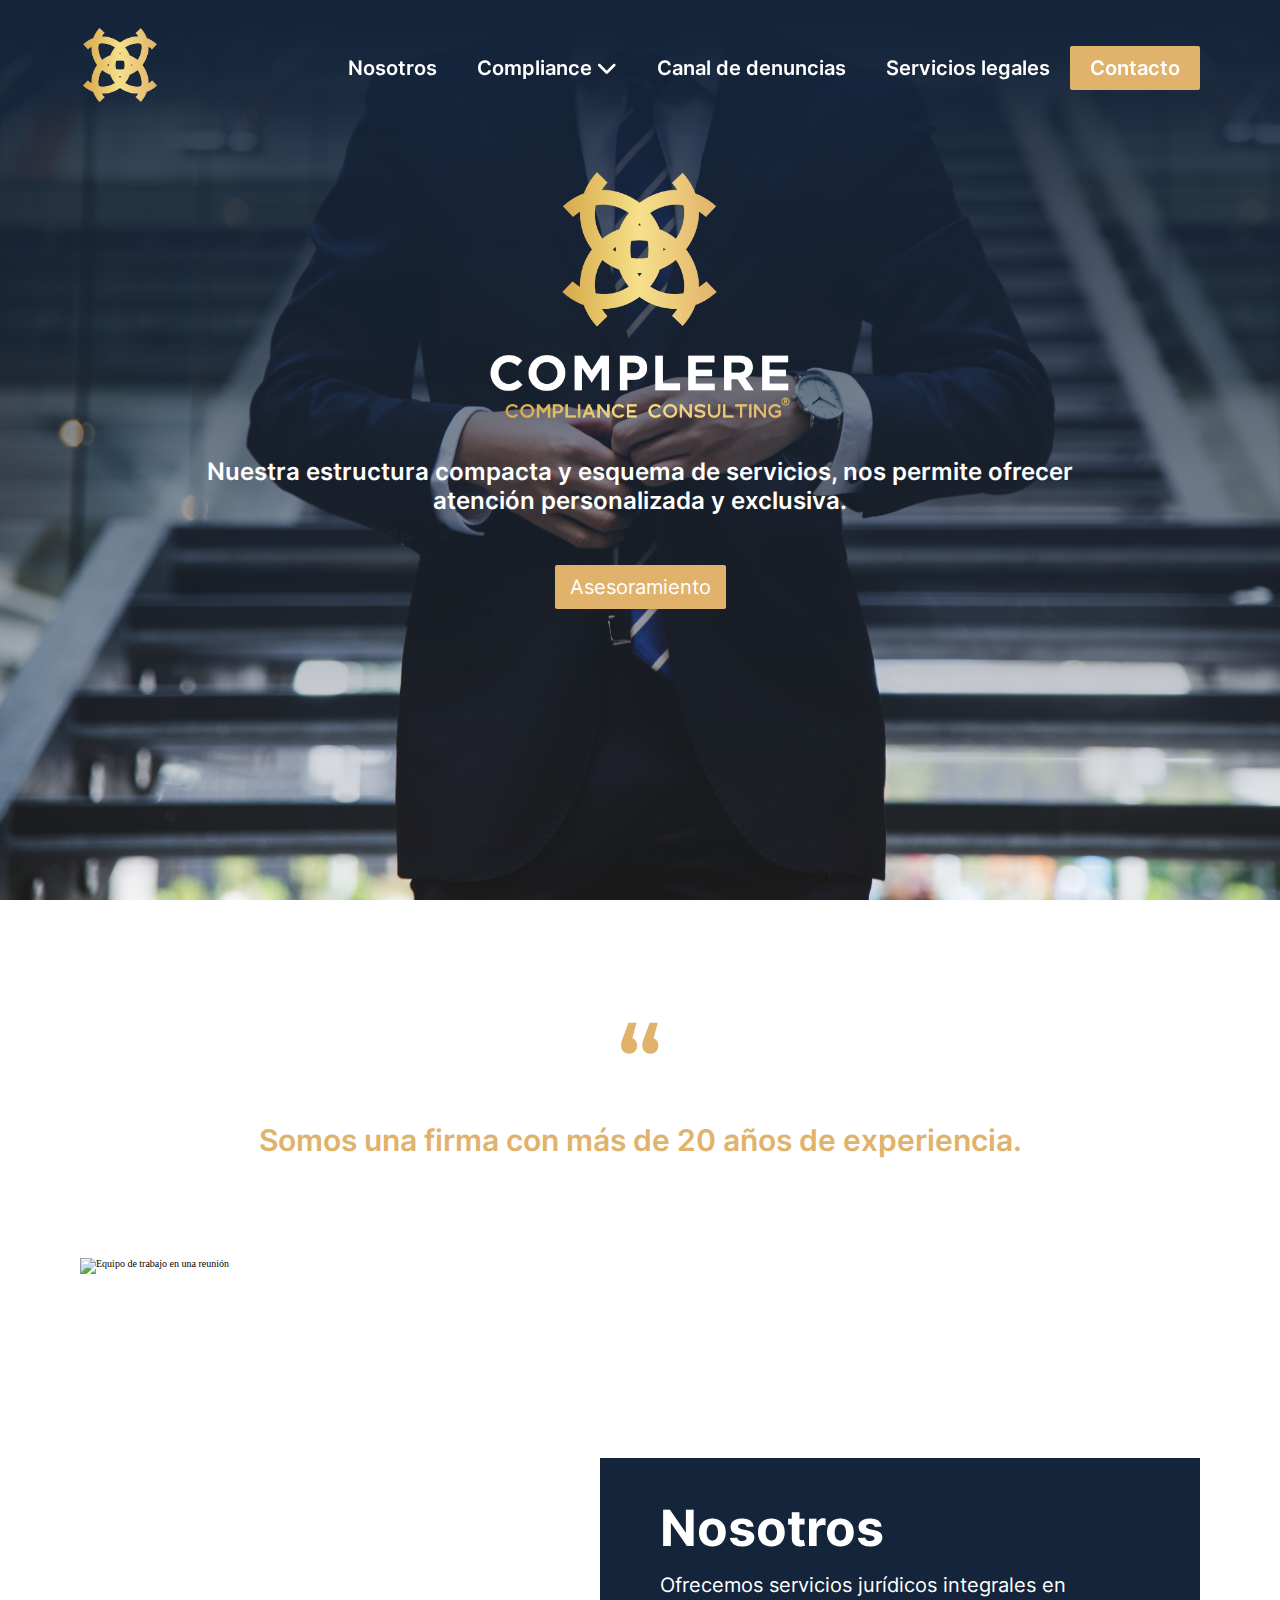
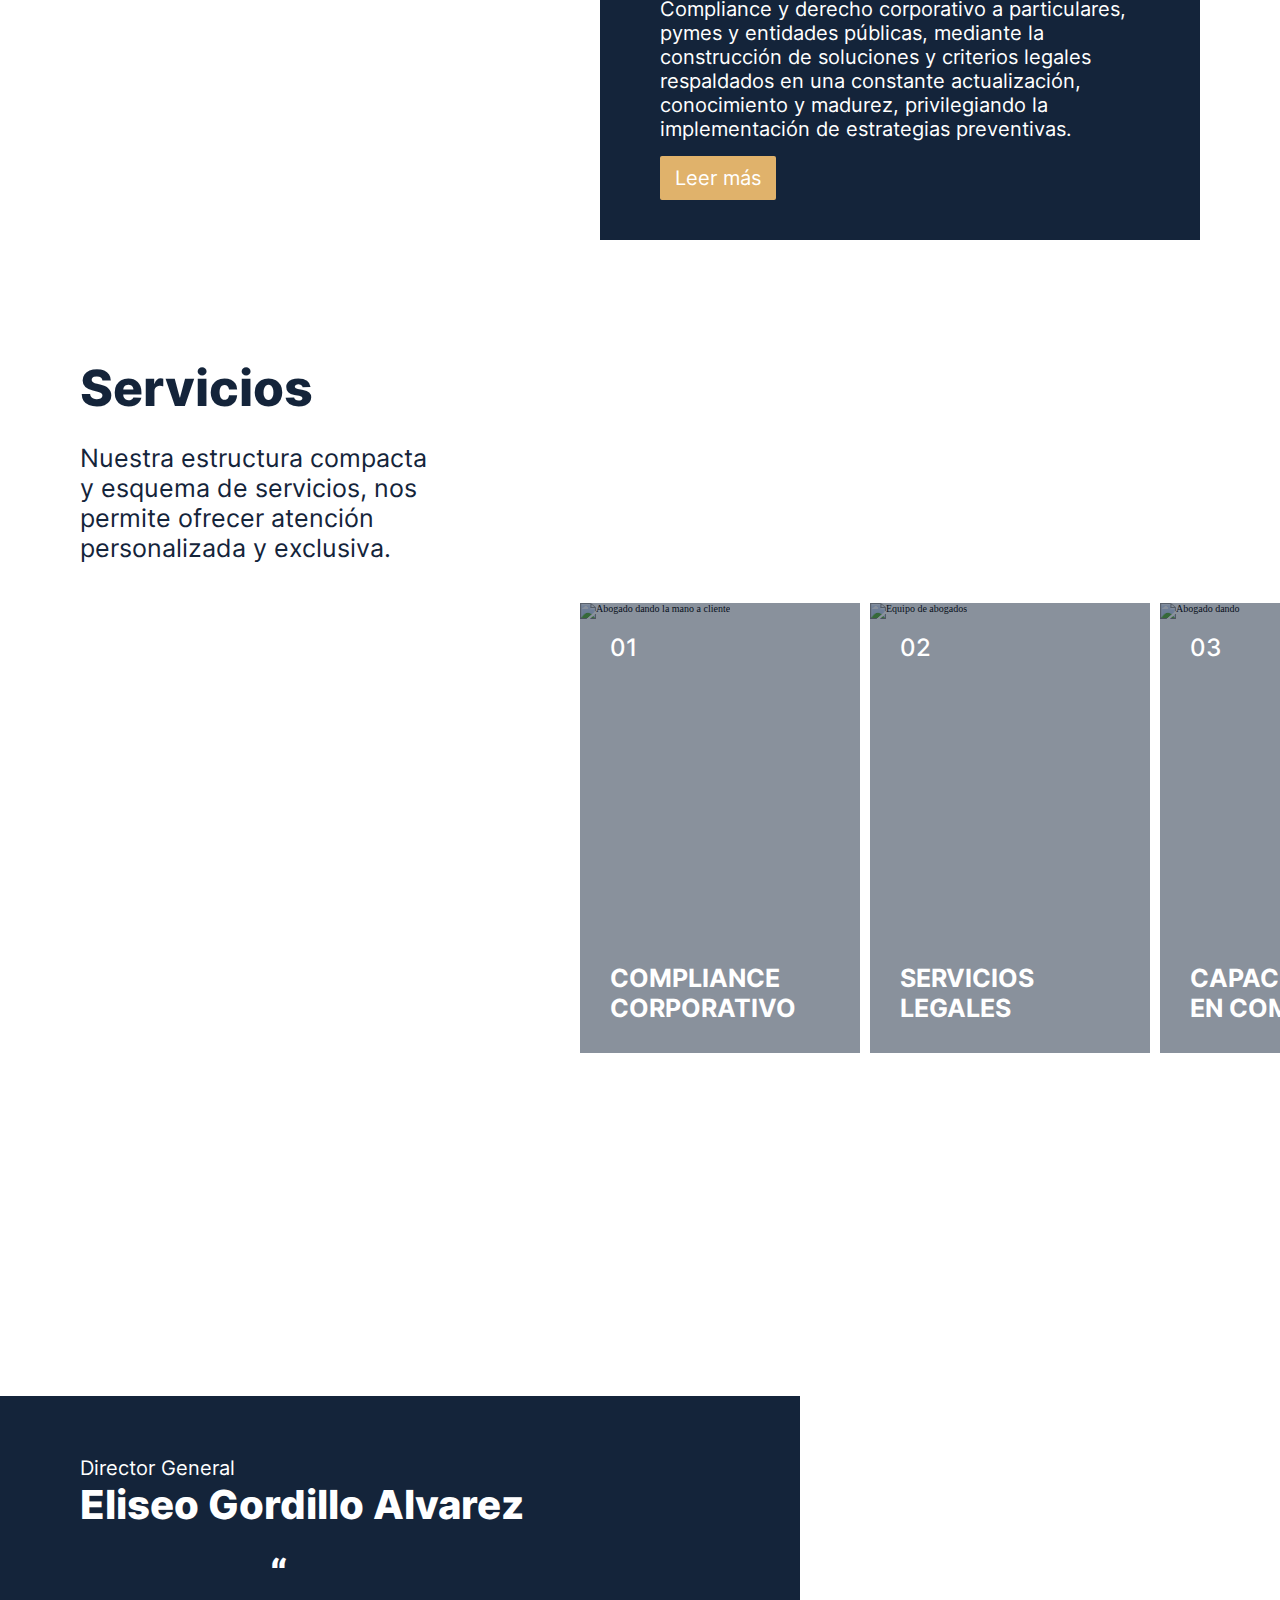
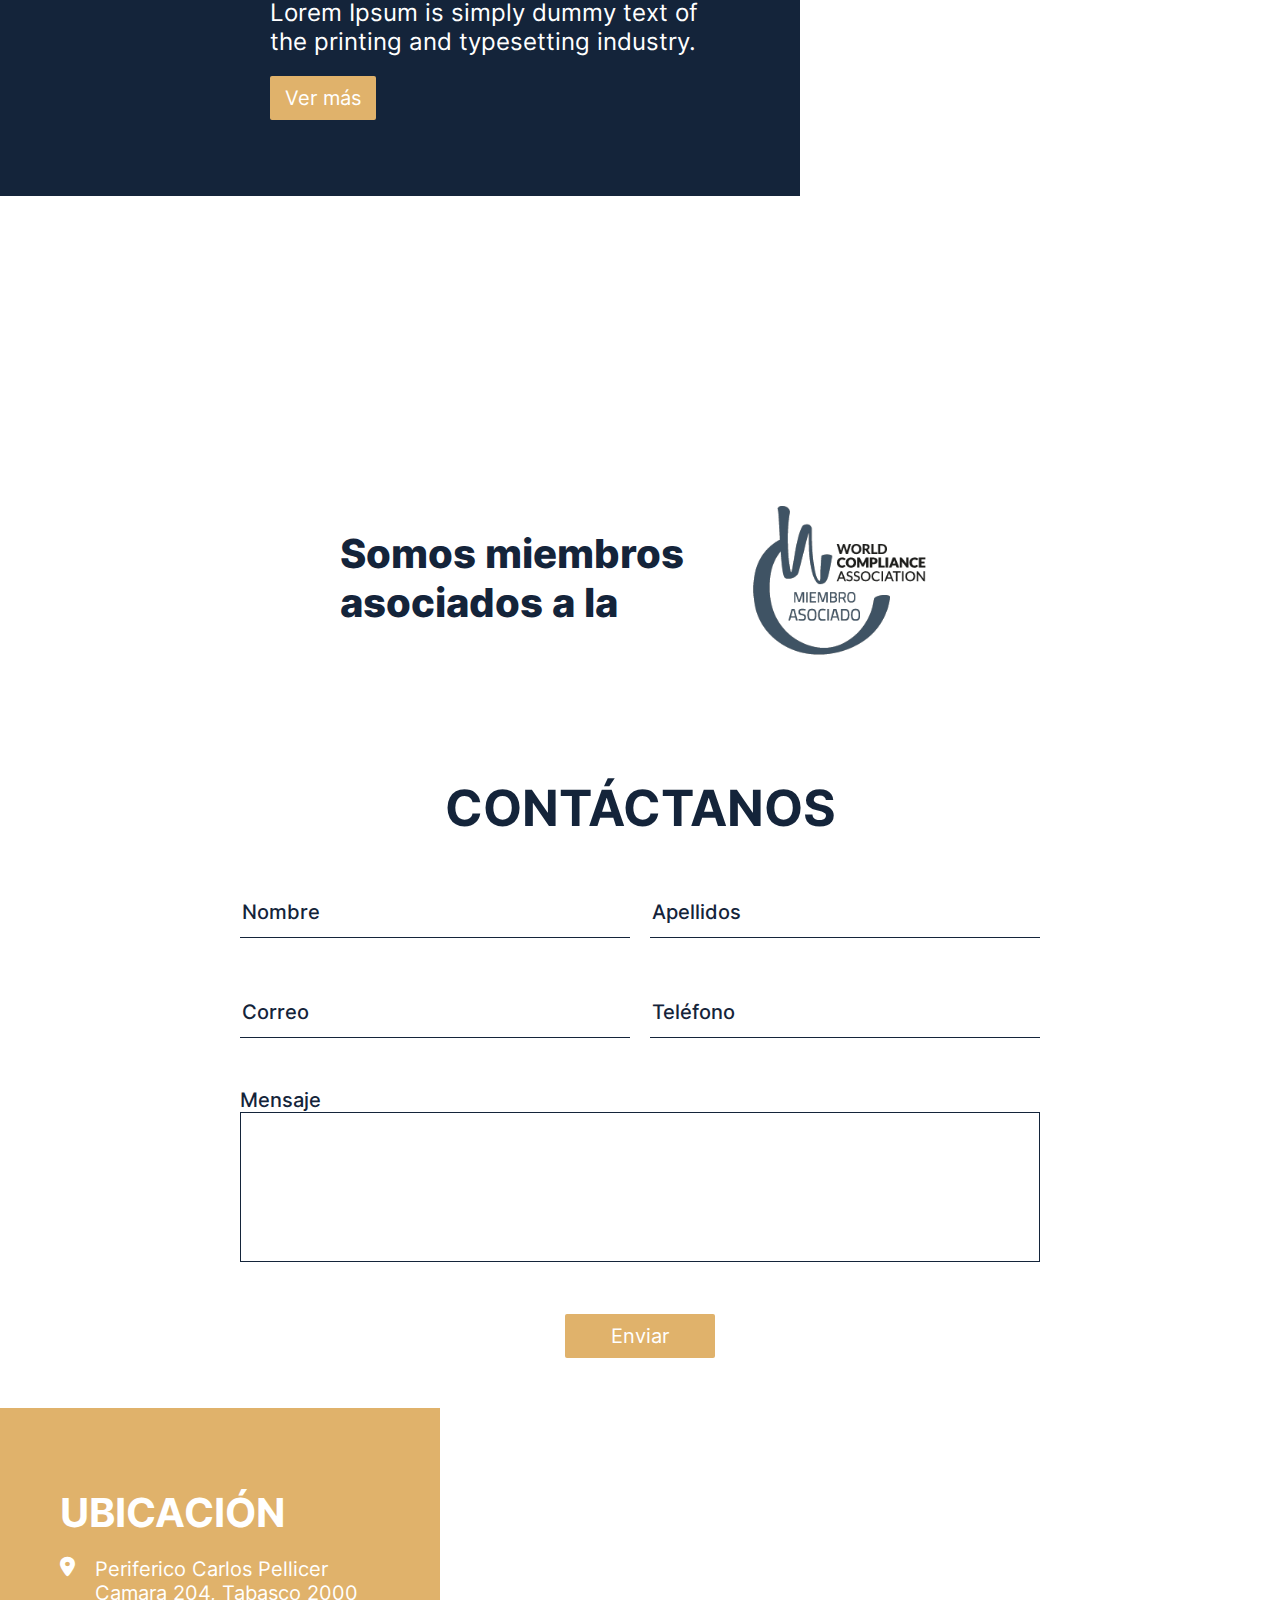
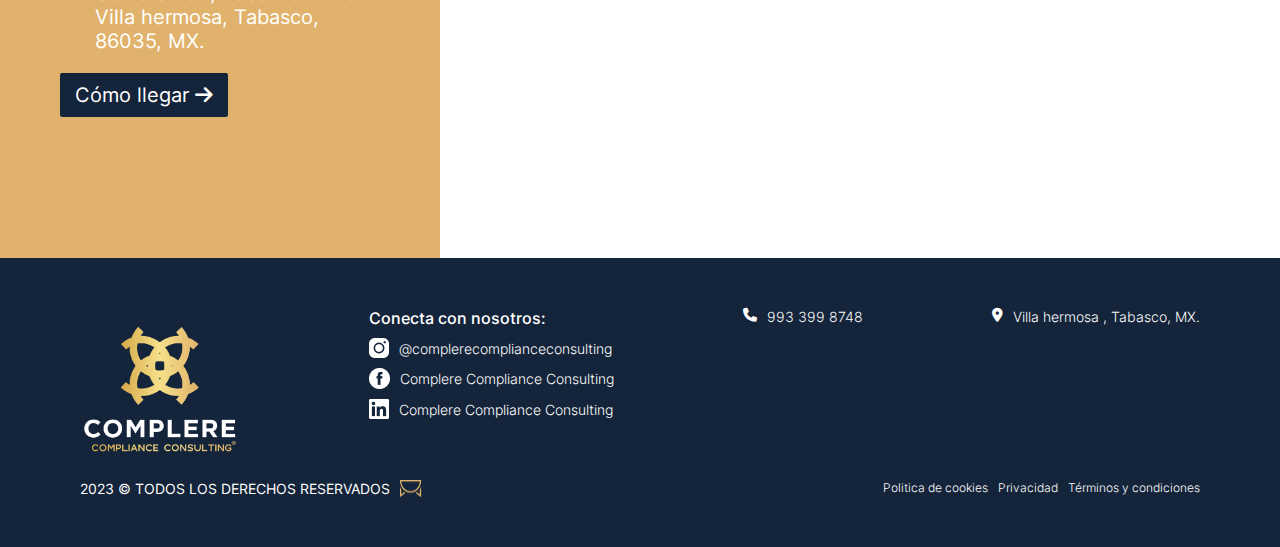
==== index.html @ 803e81cc "Pagina inicial/index terminada" ====
<!DOCTYPE html>
<html lang="en">

<head>
    <meta charset="UTF-8">
    <meta name="viewport" content="width=device-width, initial-scale=1.0">
    <link rel="shortcut icon" href="img/logo_mini.png" type="image/x-icon">
    <link rel="stylesheet" href="https://cdnjs.cloudflare.com/ajax/libs/font-awesome/6.4.2/css/all.min.css">
    <link rel="stylesheet" href="css/style.css">
    <link rel="stylesheet" href="css/animate.css">
    <script src="js/wow.min.js"></script>
    <script>
        new WOW().init();
    </script>

    <title>Complere</title>
</head>

<body onload=menuDisplay()>
    <header id="header">
        <nav>
            <a href="index.html">
                <figure>
                    <img src="img/logo_mini.png" alt="Complere Logo">
                </figure>
            </a>
            <ul class="menu">
                <li><a href="">Nosotros</a></li>
                <li class="dropdown">
                    <a href="" class="dropbtn">Compliance <i class="fa-solid fa-chevron-down"></i></a>
                    <div class="dropdown-content">
                        <a href="">Compliance Corporativo</a>
                        <a href="">Capacitación en Compliance</a>
                    </div>
                </li>
                <li><a href="">Canal de denuncias</a></li>
                <li><a href="">Servicios legales</a></li>
                <li><a href="">Contacto</a></li>
            </ul>
            <i class="fa-solid fa-bars menu__button"></i>
        </nav>
    </header>
    <main>
        <section id="hero">
            <img src="img/hero.jpg" alt="Abogado en traje">
            <div class="container">
                <figure>
                    <img loading="lazy" src="img/Logotipo Principal-02.png" alt="Logotipo">
                </figure>
                <h2>Nuestra estructura compacta y esquema de servicios, nos permite ofrecer atención personalizada y
                    exclusiva.</h2>
                <a href="" class="button button_gold">Asesoramiento</a>
            </div>
        </section>
        <section id="us">
            <p class="quotes">“</p>
            <h3>Somos una firma con más de 20 años de experiencia.</h3>
            <div class="container">
                <figure>
                    <img loading="lazy" src="img/us.jpg" alt="Equipo de trabajo en una reunión">
                </figure>
                <div class="description">
                    <h2>Nosotros</h2>
                    <p>Ofrecemos servicios jurídicos integrales en Compliance y derecho corporativo a particulares,
                        pymes y entidades públicas, mediante la construcción de soluciones y criterios legales
                        respaldados en una constante actualización, conocimiento y madurez, privilegiando la
                        implementación de estrategias preventivas.</p>
                    <a href="" class="button button_gold">Leer más</a>
                </div>
            </div>
        </section>
        <section id="services">
            <div class="container">
                <h2>Servicios</h2>
                <p>Nuestra estructura compacta y esquema de servicios, nos permite ofrecer atención personalizada y
                    exclusiva.</p>
            </div>
            <div class="services">
                <div class="service">
                    <img loading="lazy" src="img/corporativo.jpg" alt="Abogado dando la mano a cliente">
                    <div class="fg"></div>
                    <p>01</p>
                    <h4>Compliance corporativo</h4>
                </div>
                <div class="service">
                    <img loading="lazy" src="img/legals.jpg" alt="Equipo de abogados">
                    <div class="fg"></div>
                    <p>02</p>
                    <h4>Servicios legales</h4>
                </div>
                <div class="service">
                    <img loading="lazy" src="img/compliance.jpg" alt="Abogado dando">
                    <div class="fg"></div>
                    <p>03</p>
                    <h4>capacitaciones en compliance</h4>
                </div>
                <div class="service">
                    <img loading="lazy" src="img/corporativo.jpg" alt="">
                    <div class="fg"></div>
                    <p>04</p>
                    <h4>Compliance corporativo</h4>
                </div>
            </div>
        </section>
        <section id="ceo">
            <div class="container">
                <h3>Director General</h3>
                <h2>Eliseo Gordillo Alvarez</h2>
                <p class="quotes mini">“</p>
                <p>Lorem Ipsum is simply dummy text of the printing and typesetting industry.</p>
                <div><a href="" class="button button_gold">Ver más</a></div>
            </div>
        </section>
        <section id="contact">
            <div class="wca">
                <h3>Somos miembros asociados a la</h3>
                <figure>
                    <img src="img/wca_logo_asociado.png" alt="Logo World Compliance Association">
                </figure>
            </div>

            <h2>Contáctanos</h2>
            <form action="">
                <input id="name" name="name" type="text" placeholder="Nombre">
                <input id="lastname" name="lastname" type="text" placeholder="Apellidos">
                <input id="email" name="email" type="email" placeholder="Correo">
                <input id="phone" name="phone" type="tel" placeholder="Teléfono">
                <div class="message">
                    <label for="message">Mensaje</label>
                    <textarea name="message" id="message"></textarea>
                </div>
                <a href="" class="button button_gold">Enviar</a>
            </form>
        </section>
        <section id="location">
            <div class="container">
                <h2>Ubicación</h2>
                <div class="address">
                    <i class="fa-solid fa-location-dot"></i>
                    <p>Periferico Carlos Pellicer Camara 204, Tabasco 2000 Villa hermosa, Tabasco, 86035, MX.</p>
                </div>
                <a href="" class="button button_blue">
                    Cómo llegar <i class="fa-solid fa-arrow-right"></i>
                </a>
            </div>
            <iframe
                src="https://maps.google.com/maps?width=100%25&amp;height=600&amp;hl=en&amp;q=Periferico%20Carlos%20Pellicer%20Camara%20204,%20Tabasco%202000%20Villa%20hermosa,%20Tabasco,%2086035,%20MX.+(My%20Business%20Name)&amp;t=&amp;z=14&amp;ie=UTF8&amp;iwloc=B&amp;output=embed"></iframe>
        </section>
    </main>

    <footer>
        <div>
            <figure>
                <img src="img/Logotipo Principal-02.png" alt="Logo de Complere">
            </figure>
            <div class="socials">
                <p>Conecta con nosotros:</p>
                <div class="ig">
                    <img src="icons/ig.png" alt="icono de instagram">
                    <p>@complerecomplianceconsulting</p>
                </div>
                <div class="fb">
                    <img src="icons/fb.png" alt="icono de facebook">
                    <p>Complere Compliance Consulting</p>
                </div>
                <div class="ln">
                    <img src="icons/ln.png" alt="icono de linkedin">
                    <p>Complere Compliance Consulting</p>
                </div>
            </div>
            <div class="phone_number">
                <i class="fa-solid fa-phone"></i>
                    <p>993 399 8748</p>
            </div>
            <div class="footer_address">
                <i class="fa-solid fa-location-dot"></i>
                    <p>Villa hermosa , Tabasco, MX.</p>
            </div>
        </div>
        <div>
            <div class="rights">
                <p>2023 © todos los derechos reservados</p>
                <img src="icons/Icono_molcajete.png" alt="icono molcajete diseño">
            </div>
            <div class="policies">
                <a href="#">Politica de cookies</a>
                <a href="#">Privacidad</a>
                <a href="#">Términos y condiciones</a>
            </div>
        </div>
    </footer>
    <script src="js/index.js"></script>
</body>

</html>
---- css/style.css ----
* {
    border: 0;
    margin: 0;
    box-sizing: border-box;
}

@font-face {
    font-family: Inter;
    src: url('../fonts/inter/Inter-Thin.ttf') format('truetype');
    font-weight: 200;
}

@font-face {
    font-family: Inter;
    src: url('../fonts/inter/Inter-Light.ttf') format('truetype');
    font-weight: 300;
}

@font-face {
    font-family: Inter;
    src: url('../fonts/inter/Inter-Regular.ttf') format('truetype');
    font-weight: 400;
}

@font-face {
    font-family: Inter;
    src: url('../fonts/inter/Inter-Medium.ttf') format('truetype');
    font-weight: 500;
}

@font-face {
    font-family: Inter;
    src: url('../fonts/inter/Inter-SemiBold.ttf') format('truetype');
    font-weight: 600;
}

@font-face {
    font-family: Inter;
    src: url('../fonts/inter/Inter-Bold.ttf') format('truetype');
    font-weight: 700;
}

@font-face {
    font-family: Inter;
    src: url('../fonts/inter/Inter-ExtraBold.ttf') format('truetype');
    font-weight: 800;
}

@font-face {
    font-family: Inter;
    src: url('../fonts/inter/Inter-Black.ttf') format('truetype');
    font-weight: 900;
}

@font-face {
    font-family: Montserrat;
    src: url('../fonts/montserrat/Montserrat-SemiBold.ttf') format('truetype');
    font-weight: 600;
}

html {
    font-size: 62.5%;
}

:root {
    --gold: #E0B26B;
    --white: #FFFFFF;
    --dark-blue: #14243A;
    --blue-gradient: linear-gradient(180deg, #14243A 0%, rgba(20, 36, 58, 0) 100%);
}

ul, ol {
    list-style: none;
}

a {
    text-decoration: none;
}

.button_gold {
    background-color: var(--gold);
    color: var(--white);
}

.button_gold:hover {
    background-color: var(--white);
    color: var(--gold);
}

.button_white {
    background-color: var(--white);
    color: var(--gold);
}

.button_white:hover {
    background-color: var(--gold);
    color: var(--white);
}

.button_blue {
    background-color: var(--dark-blue);
    color: var(--white);
}

.button_blue:hover {
    background-color: var(--white);
    color: var(--dark-blue);
}

.button {
    text-align: center;
    font-size: 2rem;
    font-family: Inter;
    border-radius: 0.2rem;
    padding: 1rem 1.5rem;
    transition: all 0.3s ease-in-out;
    width: fit-content;
}

header {
    height: 15vh;
    width: 100%;
    max-width: 100vw;
    padding: 0 1.5rem;
    background-color: #14243A;
    display: flex;
    justify-content: center;
    align-items: center;
    position: fixed;
    transition: all 0.3s ease-in-out;
    z-index: 999;
}

header nav {
    height: 100%;
    width: 100%;
    display: flex;
    align-items: center;
    justify-content: space-between;
    flex-wrap: nowrap;
    position: relative;
}

header figure {
    height: 100%;
}

header figure img {
    height: 100%;
    max-height: 8rem;
    width: 8rem;
}

.menu {
    background: #14243A;
    display: flex;
    display: none;
    flex-direction: column;
    position: absolute;
    top: 100%;
    left: -1.5rem;
    width: 100vw;
    padding: 0;
    row-gap: 2rem;
    transition: all 0.3s ease-in-out;
}

header nav a {
    color: var(--white);
    text-align: center;
    font-family: Inter;
    font-size: 2rem;
    font-weight: 600;
}

.dropdown-content {
    padding-left: 3rem;
    margin-top: 1rem;
    display: flex;
    flex-direction: column;
    row-gap: 1rem;
}

.menu .dropdown-content a {
    text-align: left;
}

.menu li {
    padding: 0 2rem;
}

.menu li:last-child {
    background-color: #E0B26B;
    padding: 2rem;
}

.menu__button {
    font-size: 3rem;
    color: white;
}

.menu a:hover {
    color: var(--gold);
}

.menu li:last-child:hover a {
    color: var(--gold);
}

.menu li:last-child:hover {
    background-color: var(--white);
    cursor: pointer;
}

#hero {
    padding-top: 15vh;
    position: relative;
    min-height: 100vh;
    height: fit-content;
    display: flex;
}

#hero::after {
    position: absolute;
    content: '';
    display: block;
    background: var(--blue-gradient);
    width: 100%;
    max-width: 100vw;
    height: 100%;
    top: 0;
    z-index: -1;
}

#hero>img {
    width: 100%;
    height: 80%;
    max-width: 100vw;
    max-height: 100vh;
    object-fit: cover;
    top: 15vh;
    position: absolute;
    z-index: -2;
}

#hero .container {
    width: 100%;
    position: relative;
    z-index: 10;
    display: flex;
    flex-direction: column;
    align-items: center;
}

#hero .container figure {
    width: 32rem;
}

#hero .container img {
    width: 100%;
}

#hero .container h2 {
    color: var(--white);
    text-align: center;
    font-family: Inter;
    font-size: 2.4rem;
    font-weight: 600;
    max-width: 90rem;
    margin-bottom: 5rem;
}

#us {
    margin-top: 2.5rem;
}

.quotes {
    color: var(--gold);
    text-align: center;
    font-family: Montserrat;
    font-size: 10rem;
    font-weight: 600;
}

#us h3 {
    color: var(--gold);
    text-align: center;
    font-family: Inter;
    font-size: 3rem;
    font-weight: 600;
    width: 90%;
    margin: 0 auto;
}

#us .container {
    position: relative;
}

#us .container figure {
    width: 75rem;
    max-width: 100vw;
    height: 45rem;
    margin-top: 10rem;
}

#us .container figure img {
    width: 100%;
    height: 100%;
    object-fit: cover;
}

#us .container .description {
    background-color: var(--dark-blue);
    padding: 2rem;
    display: flex;
    row-gap: 3rem;
    flex-direction: column;
    justify-content: space-between;
    width: 60rem;
    height: fit-content;
    max-width: 100vw;
    position: absolute;
}

#us h2 {
    color: var(--white);
    font-family: Inter;
    font-size: 5rem;
    font-weight: 700;
}

#us .container .description p {
    color: var(--white);
    font-family: Inter;
    font-size: 2rem;
    font-weight: 400;
}

#us .container .button {
    max-width: 15rem;
}

#services {
    margin-top: 50rem;
}

#services .container {
    padding-left: 2rem;
    margin-bottom: 4rem;
}

#services h2 {
    color: var(--dark-blue);
    font-family: Inter;
    font-size: 5rem;
    font-weight: 800;
    margin-bottom: 2.5rem;
}

#services .container p {
    color: var(--dark-blue);
    font-family: Inter;
    font-size: 2.5rem;
    font-weight: 400;
    width: 35rem;
}

#services .services {
    display: flex;
    overflow-x: auto;
    overflow-y: hidden;
    scroll-behavior: smooth;
    white-space: wrap;
    width: 70rem;
    max-width: 100vw;
    margin-left: auto;
    padding-bottom: 1rem;
}

#services .service {
    flex: 0 0 auto;
    width: 28rem;
    height: 45rem;
    margin-right: 1rem;
    position: relative;
}

#services .service img {
    width: 100%;
    height: 100%;
    object-fit: cover;
    max-width: 100vw;
}

#services .service .fg {
    width: 100%;
    height: 100%;
    position: absolute;
    top: 0;
    background-color: rgba(20, 36, 58, 0.5);
}

#services .service p {
    position: absolute;
    top: 3rem;
    left: 3rem;
    color: var(--white);
    font-family: Inter;
    font-size: 2.4rem;
    font-weight: 500;
}

#services .service h4 {
    position: absolute;
    width: 24rem;
    bottom: 3rem;
    left: 3rem;
    color: var(--white);
    font-family: Inter;
    font-size: 2.5rem;
    font-weight: 700;
    text-transform: uppercase;
}

#services .services::-webkit-scrollbar {
    width: 0.5rem;
    height: 0.8rem;
}

#services .services::-webkit-scrollbar-thumb {
    background-color: var(--dark-blue);
}

#services .services::-webkit-scrollbar-track {
    background-color: #f6f6f6;
}

#ceo {
    margin-top: 15rem;
    background: url('../img/ceo.jpg');
    background-repeat: no-repeat;
    background-position: center;
    background-size: cover;
    height: 85vh;
    display: flex;
    align-items: center;
    overflow-x: hidden;
}

#ceo .container {
    background-color: var(--dark-blue);
    width: 80rem;
    max-width: 100vw;
    height: 40rem;
    padding: 0 1rem;
    padding-top: 1.5rem;
}

#ceo .container p.mini {
    color: var(--white);
    font-family: Inter;
    font-size: 4rem;
    font-weight: 800;
    text-align: left;
    margin-bottom: 0;
    margin-top: 2rem;
    margin-left: auto;
}

#ceo .container h3 {
    color: var(--white);
    font-family: Inter;
    font-size: 2rem;
    font-weight: 400;
}

#ceo .container h2 {
    color: var(--white);
    font-family: Inter;
    font-size: 4rem;
    font-weight: 800;
}

#ceo .container p {
    color: var(--white);
    font-family: Inter;
    font-size: 2.4rem;
    font-weight: 400;
    margin-bottom: 3rem;
    width: 45rem;
    margin-left: auto;
    max-width: 95vw;
}

#ceo .container>div {
    width: 45rem;
    max-width: 100vw;
    margin-left: auto;
}

#contact {
    margin-top: 5rem;
    margin-bottom: 5rem;
}

#contact .wca {
    display: flex;
    align-items: center;
    justify-content: center;
    max-width: 100vw;
    padding: 0 1rem;
    margin-bottom: 5rem;
}

#contact .wca h3 {
    color: var(--dark-blue);
    font-family: Inter;
    font-size: 3rem;
    font-weight: 800;
    width: 25rem;
}

#contact .wca figure {
    width: 15rem;
    height: 10rem;
}

#contact .wca img {
    width: 100%;
    height: 100%;
}

#contact h2 {
    color: var(--dark-blue);
    text-align: center;
    font-family: Inter;
    font-size: 5rem;
    font-weight: 700;
    text-transform: uppercase;
    margin-bottom: 5rem;
}

#contact form {
    width: 80rem;
    max-width: calc(100vw - 2rem);
    display: flex;
    justify-content: center;
    flex-wrap: wrap;
    column-gap: 2rem;
    row-gap: 5rem;
    margin: 0 auto;
}

#contact form input {
    flex-basis: 30rem;
    flex-grow: 1;
    border-bottom: 1px solid var(--dark-blue);
    height: 5rem;
    transition: all 0.3s ease-in-out;
    font-size: 2rem;
}

#contact form .message {
    width: 100%;
    flex-grow: 1;
    flex-shrink: 0;
}

#contact form textarea {
    width: 100%;
    max-width: 100%;
    border: 1px solid var(--dark-blue);
    height: 15rem;
    resize: none;
    transition: all 0.3s ease-in-out;
}

#contact label,
#contact input::placeholder {
    color: var(--dark-blue);
    font-family: Inter;
    font-size: 2rem;
    font-weight: 500;
    transition: all 0.3s ease-in-out;
}

#contact input:focus {
    outline: none;
    border-bottom: 2px solid #012963;
}

#contact textarea:focus {
    outline: none;
    border: 2px solid #012963;
}

#contact input:focus::placeholder {
    font-size: 1.2rem;
}

#contact .button {
    align-self: center;
    min-width: 15rem;
}

#location {
    display: flex;
    flex-wrap: wrap;
    width: 100%;
}

#location .container {
    background-color: var(--gold);
    flex-basis: 30rem;
    flex-grow: 1;
    display: flex;
    flex-direction: column;
    min-height: 30rem;
    padding: 3rem 1rem;
    row-gap: 2rem;
}

#location .container h2 {
    color: var(--white);
    font-family: Inter;
    font-size: 4rem;
    font-weight: 700;
    text-transform: uppercase;
}

#location .container .address {
    display: flex;
    color: var(--white);
    font-family: Inter;
    font-size: 2rem;
    font-weight: 400;
    column-gap: 2rem;
}

#location iframe {
    flex-basis: 70rem;
    flex-grow: 1;
    height: 30rem;
}

footer {
    background-color: var(--dark-blue);
    padding: 2rem 1rem;
    display: flex;
    flex-direction: column;
    row-gap: 1rem;
}

footer>div {
    display: flex;
    flex-wrap: wrap;
    gap: 2rem;
    justify-content: space-between;
}

footer figure {
    width: 16rem;
}

footer figure img {
    width: 100%;
    height: 100%;
    object-fit: cover;
}

footer .socials {
    display: flex;
    flex-direction: column;
    row-gap: 1rem;
}

footer .socials>p {
    color: var(--white);
    font-family: Inter;
    font-size: 1.6rem;
    font-weight: 500;
}

footer .socials div {
    display: flex;
    align-items: center;
    column-gap: 1rem;
}

footer .socials div p {
    color: var(--white);
    font-family: Inter;
    font-size: 1.4rem;
    font-weight: 300;
}

footer .phone_number,
footer .footer_address {
    flex-basis: 20rem;
    flex-grow: 1;
    color: var(--white);
    font-family: Inter;
    font-size: 1.4rem;
    font-weight: 300;
    display: flex;
    column-gap: 1rem;
}

footer .rights {
    display: flex;
    column-gap: 1rem;
}

footer .rights p {
    color: var(--white);
    font-family: Inter;
    font-size: 1.4rem;
    font-weight: 400;
    text-transform: uppercase;
}

footer .policies {
    display: flex;
    column-gap: 1rem;
    order: -1;
}

footer .policies a {
    color: var(--white);
    font-family: Inter;
    font-size: 1.2rem;
    font-weight: 300;
}

footer .policies a:hover {
    color: var(--gold);
}

@media screen and (min-width: 769px) {
    header {
        padding: 0 8rem;
        background: var(--dark-blue);
    }

    .menu {
        display: flex;
        align-items: center;
        justify-content: space-between;
        flex-direction: row;
        position: static;
        width: fit-content;
    }

    .menu__button {
        display: none;
    }


    .menu li:last-child {
        background-color: #E0B26B;
        padding: 1rem 2rem;
        border-radius: 0.2rem;
    }

    .menu .dropdown {
        position: relative;
    }

    .dropdown-content {
        justify-content: space-evenly;
        position: absolute;
        top: 50%;
        margin-left: -1rem;
        background-color: var(--dark-blue);
        height: 0%;
        overflow-y: hidden;
    }

    .menu .dropdown:hover .dropdown-content {
        animation: dropdown 0.3s linear;
        padding: 5rem 1rem;
        height: calc(500% + 5rem);
    }

    .menu .dropdown-content:hover {
        height: calc(500% + 5rem);
    }

    #hero {
        margin-top: 0;
        padding-top: 0;
    }

    #hero>img {
        top: 0;
        height: 100%;
    }

    #hero .container {
        margin-top: 15vh;
    }

    #us {
        margin-top: 10rem;
        padding: 0 8rem;
    }

    #us .container .description {
        padding: 4rem 6rem;
        row-gap: 1.5rem;
        right: 0;
        top: 20rem;
    }

    #services {
        margin-top: 25rem;
    }

    #services .container {
        padding-left: 8rem;
    }

    #ceo .container {
        padding: 0 8rem;
        padding-top: 6rem;
    }

    #contact {
        margin-top: 10rem;
    }

    #contact .wca {
        padding: 0;
        margin-bottom: 10rem;
    }

    #contact .wca h3 {
        font-size: 4rem;
        width: 40rem;
    }

    #contact .wca figure {
        width: 20rem;
        height: 20rem;
    }

    #location iframe {
        height: 45rem;
    }

    #location .container {
        padding: 8rem 6rem;
    }

    footer {
        padding: 5rem 8rem;
    }

    footer .phone_number,
    footer .footer_address {
        max-width: fit-content;
    }

    footer .policies {
        order: 2;
    }

}

@keyframes dropdown {
    0% {
        height: 0%;
    }

    100% {
        height: calc(500% + 5rem);
    }

}

@keyframes spinIn {
    from {
        transform: rotate(0deg);
    }

    to {
        transform: rotate(225deg);
    }
}

@keyframes spinOut {
    from {
        transform: rotate(0deg);
    }

    to {
        transform: rotate(-225deg);
    }
}

@keyframes menuAppear {
    from {
        transform: translateX(-100%);
    }

    to {
        transform: translate(0);
    }
}

@keyframes menuHide {
    from {
        transform: translateX(0);
    }

    to {
        transform: translateX(100%);
    }
}
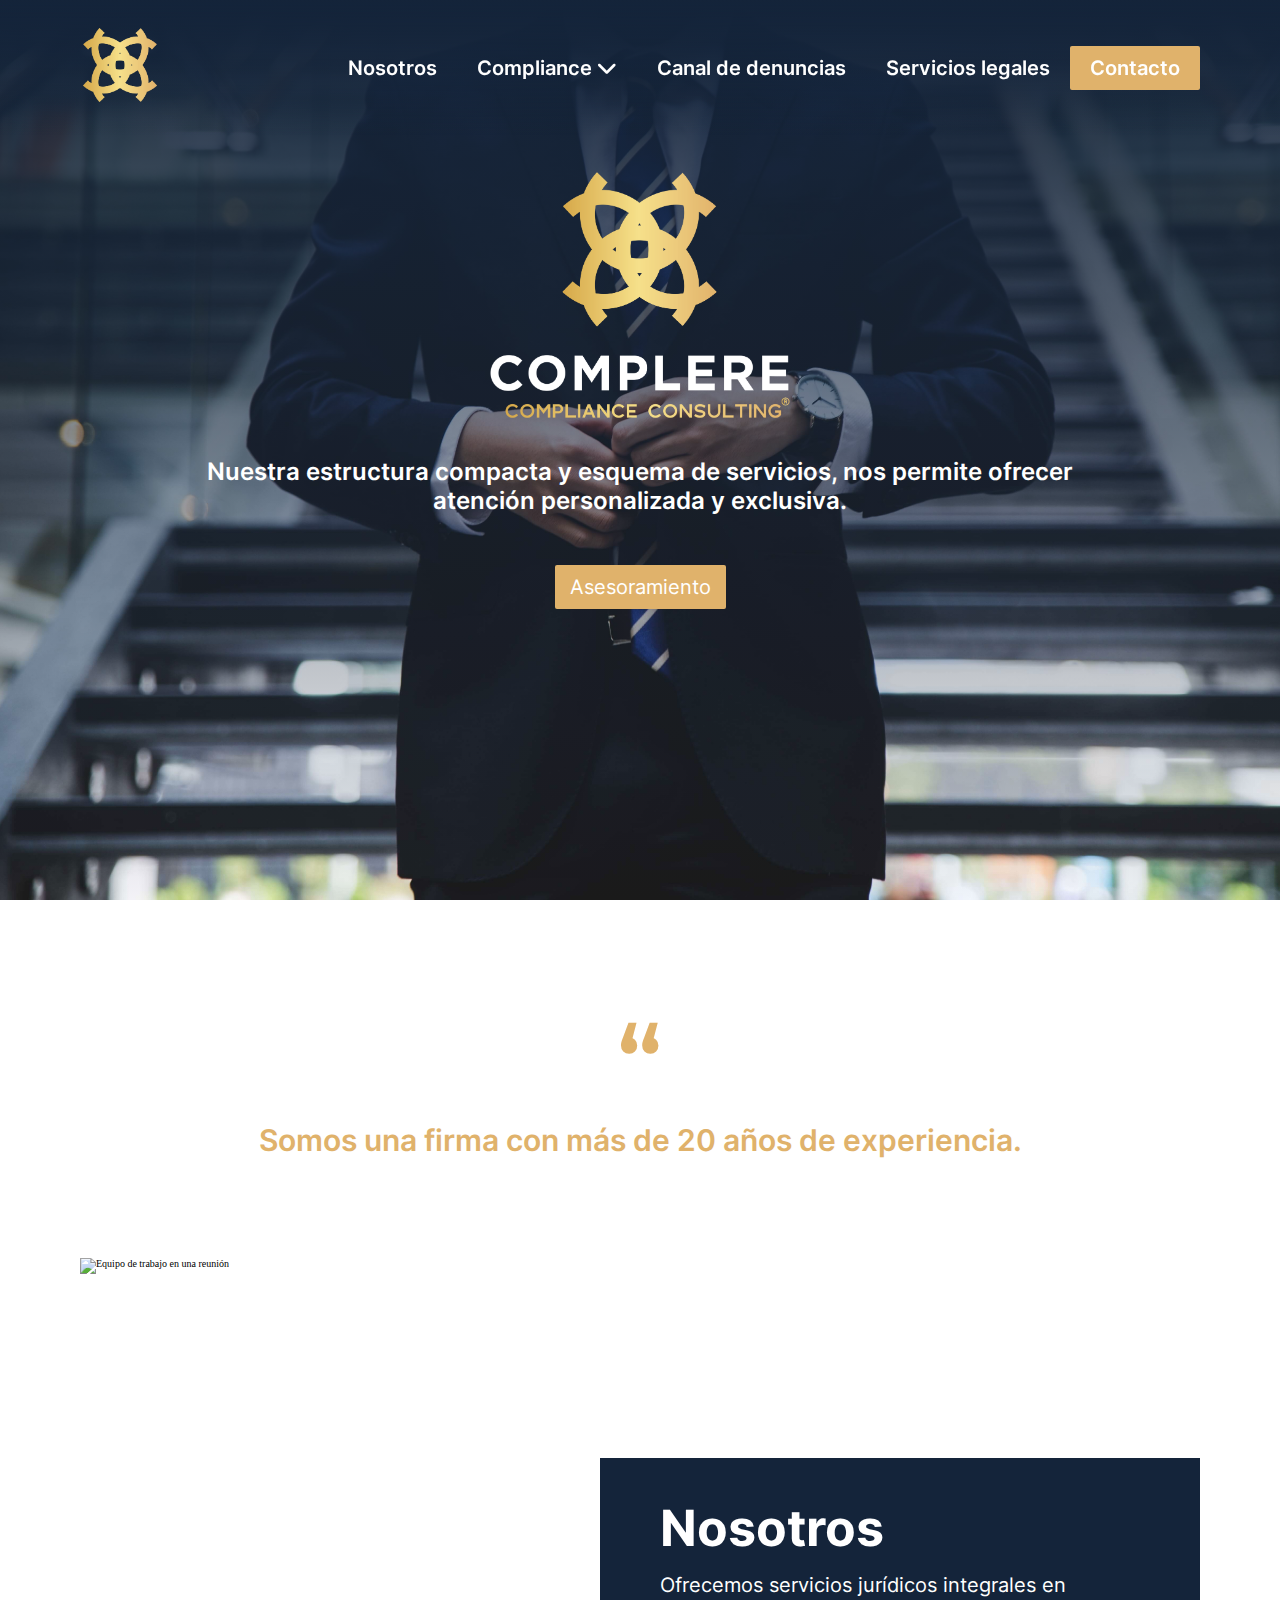
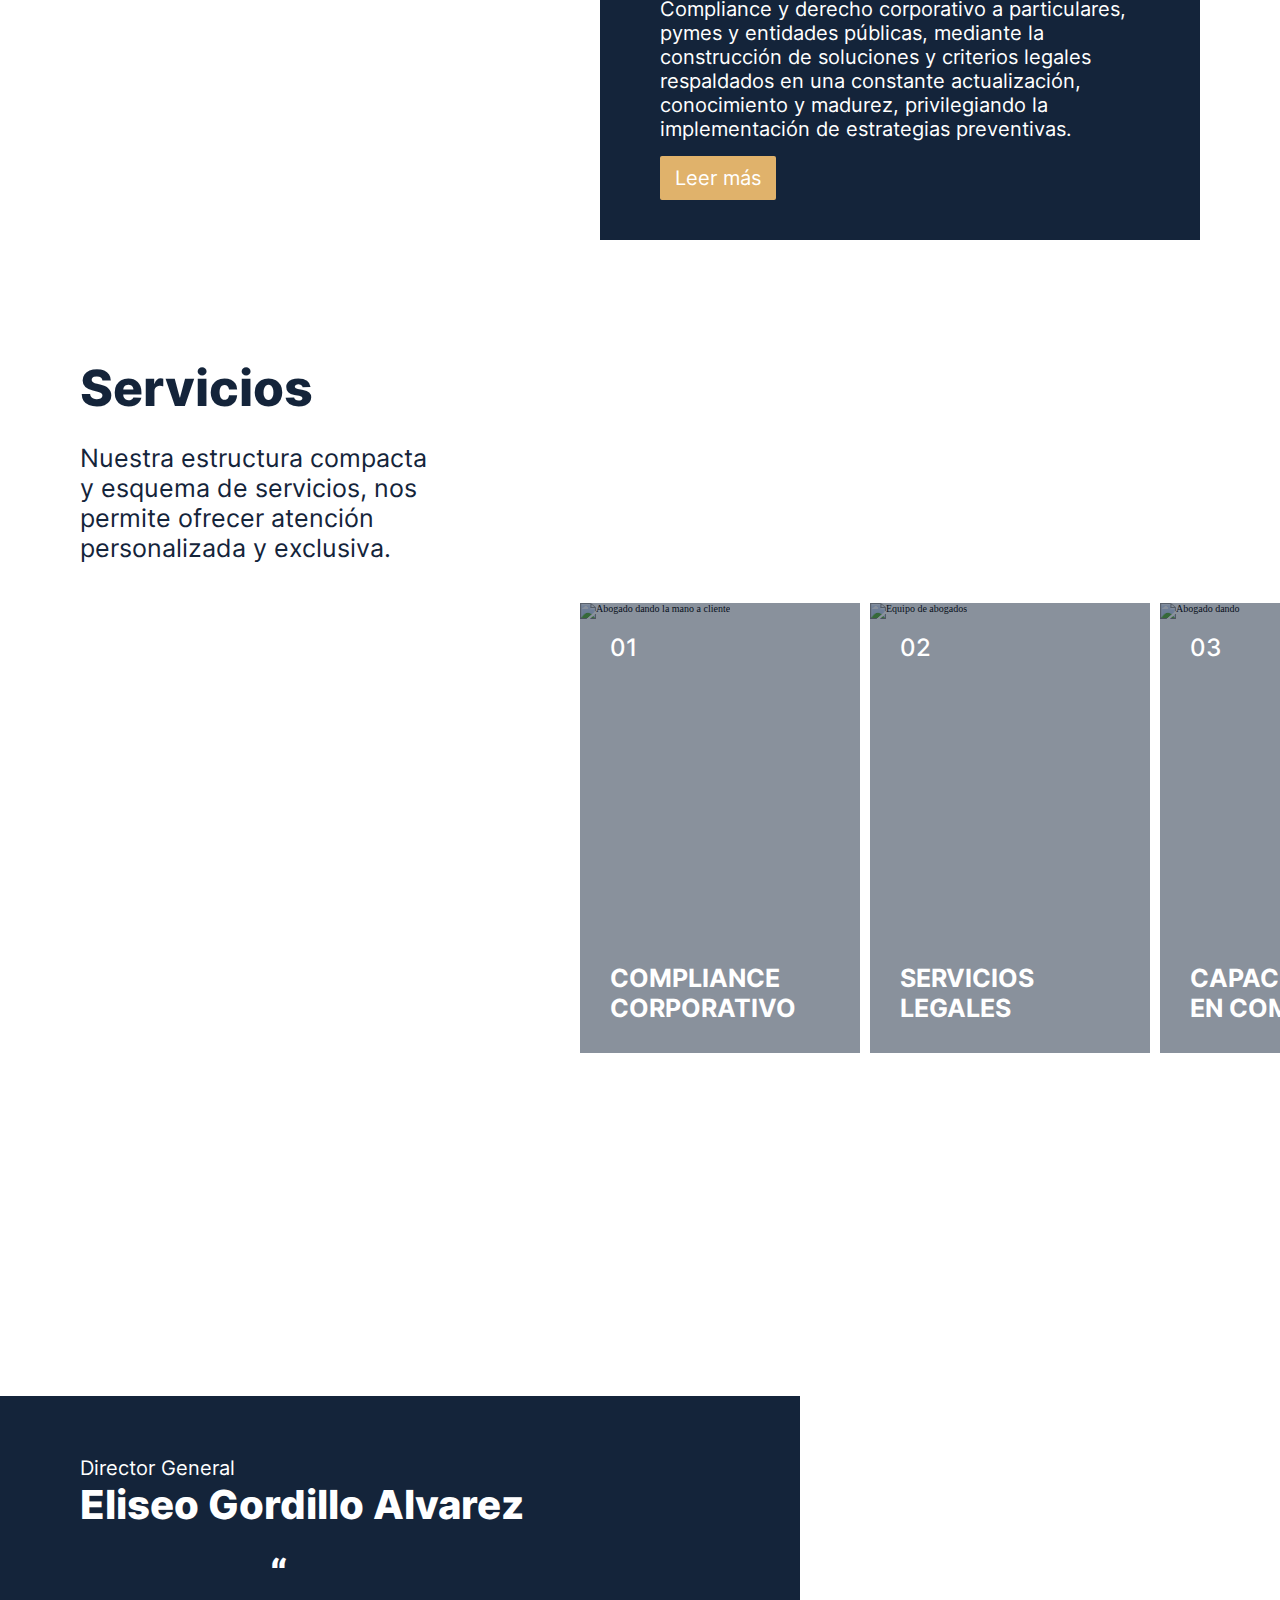
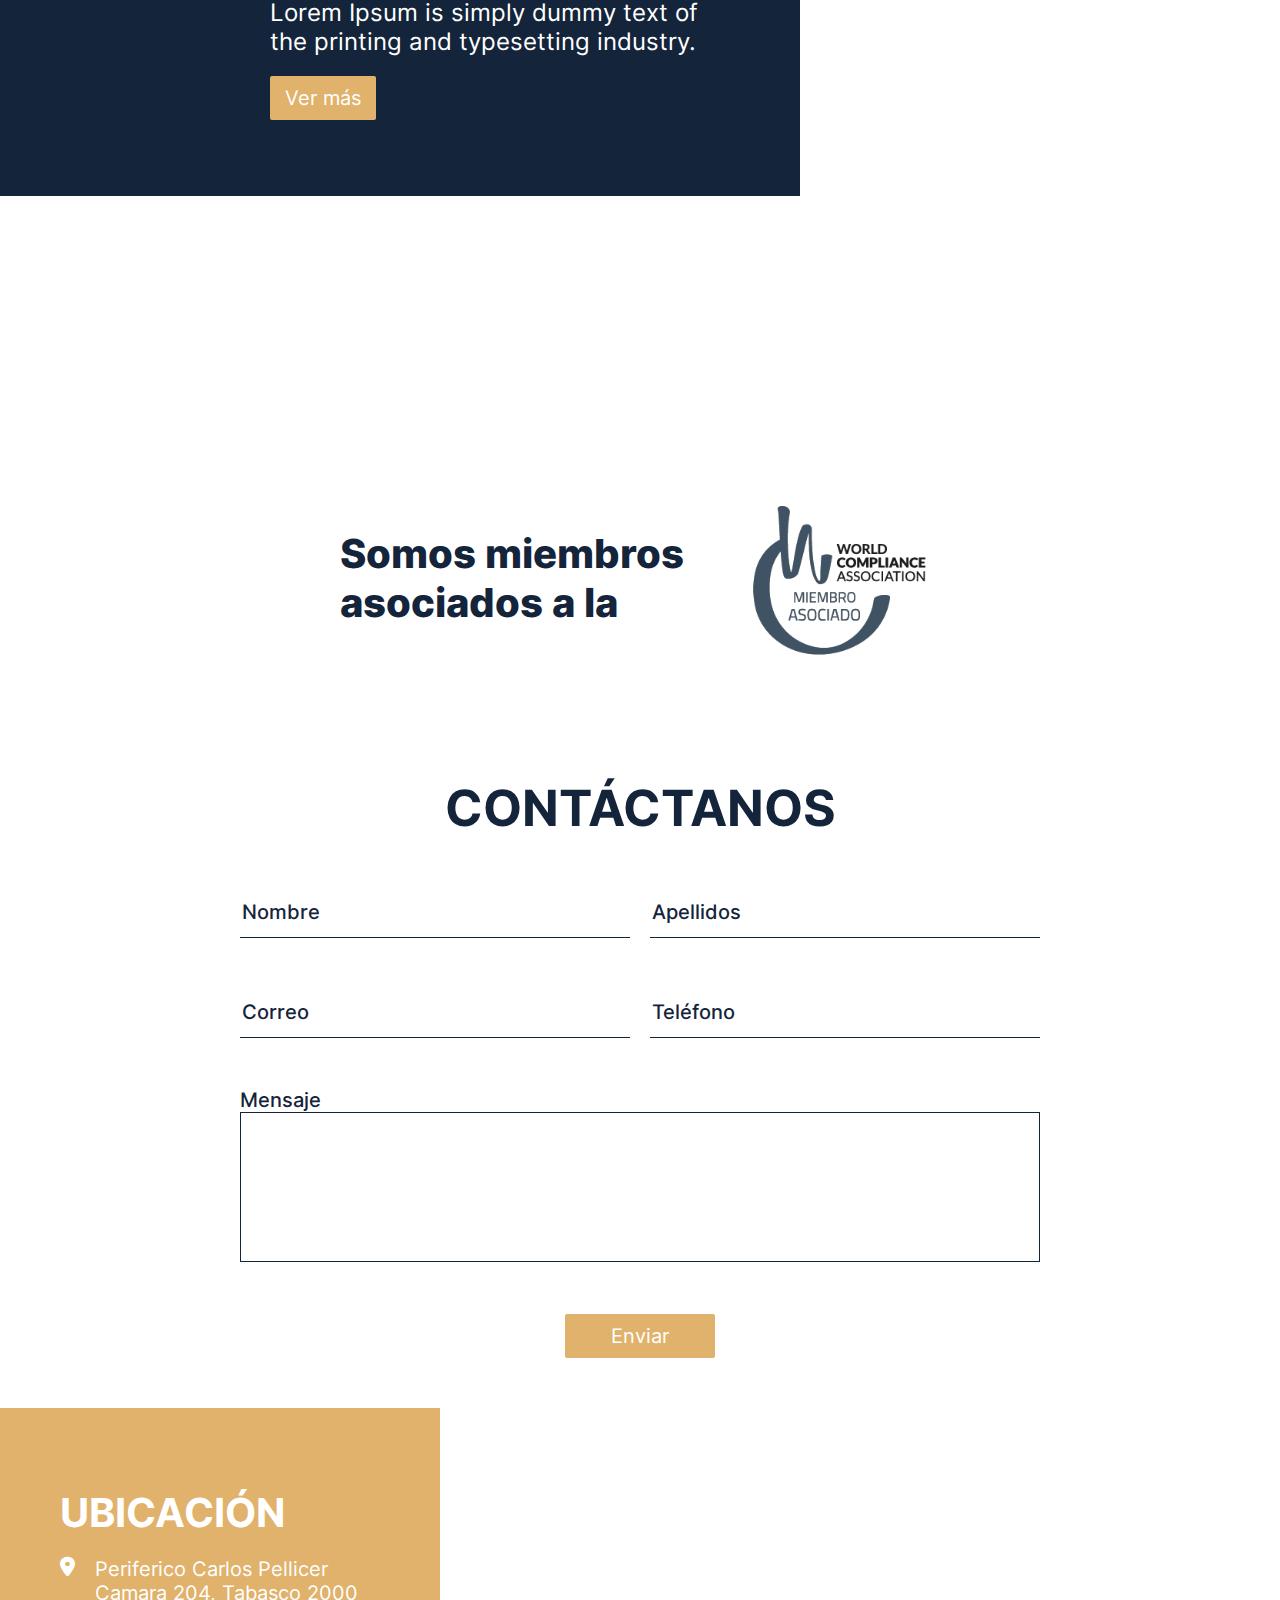
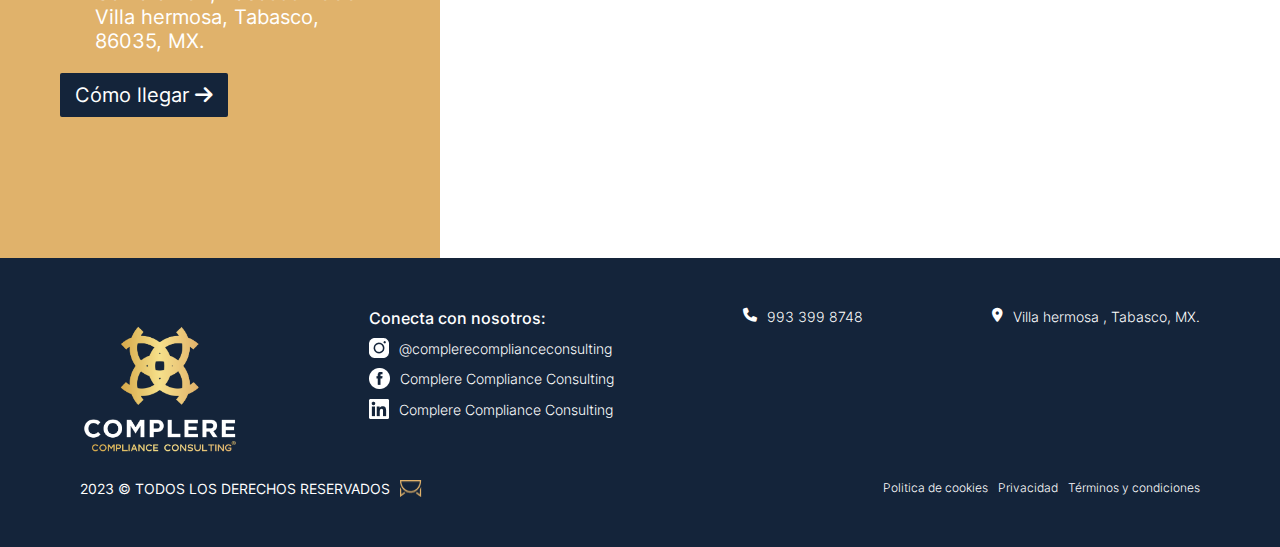
==== commit 0bdda739: "Paginas de contacto y denuncias agregadas asi como optimización de imagenes" ====
--- a/index.html
+++ b/index.html
@@ -12,7 +12,6 @@
     <script>
         new WOW().init();
     </script>
-
     <title>Complere</title>
 </head>
 
@@ -33,9 +32,9 @@
                         <a href="">Capacitación en Compliance</a>
                     </div>
                 </li>
-                <li><a href="">Canal de denuncias</a></li>
+                <li><a href="complaints.html">Canal de denuncias</a></li>
                 <li><a href="">Servicios legales</a></li>
-                <li><a href="">Contacto</a></li>
+                <li><a href="contact.html">Contacto</a></li>
             </ul>
             <i class="fa-solid fa-bars menu__button"></i>
         </nav>
@@ -148,47 +147,8 @@
         </section>
     </main>
 
-    <footer>
-        <div>
-            <figure>
-                <img src="img/Logotipo Principal-02.png" alt="Logo de Complere">
-            </figure>
-            <div class="socials">
-                <p>Conecta con nosotros:</p>
-                <div class="ig">
-                    <img src="icons/ig.png" alt="icono de instagram">
-                    <p>@complerecomplianceconsulting</p>
-                </div>
-                <div class="fb">
-                    <img src="icons/fb.png" alt="icono de facebook">
-                    <p>Complere Compliance Consulting</p>
-                </div>
-                <div class="ln">
-                    <img src="icons/ln.png" alt="icono de linkedin">
-                    <p>Complere Compliance Consulting</p>
-                </div>
-            </div>
-            <div class="phone_number">
-                <i class="fa-solid fa-phone"></i>
-                    <p>993 399 8748</p>
-            </div>
-            <div class="footer_address">
-                <i class="fa-solid fa-location-dot"></i>
-                    <p>Villa hermosa , Tabasco, MX.</p>
-            </div>
-        </div>
-        <div>
-            <div class="rights">
-                <p>2023 © todos los derechos reservados</p>
-                <img src="icons/Icono_molcajete.png" alt="icono molcajete diseño">
-            </div>
-            <div class="policies">
-                <a href="#">Politica de cookies</a>
-                <a href="#">Privacidad</a>
-                <a href="#">Términos y condiciones</a>
-            </div>
-        </div>
-    </footer>
+    <div include-html="footer.html"></div>
+    <script src="js/include-html.js"></script>
     <script src="js/index.js"></script>
 </body>
 
--- a/css/style.css
+++ b/css/style.css
@@ -668,26 +668,26 @@
     object-fit: cover;
 }
 
-footer .socials {
+.socials {
     display: flex;
     flex-direction: column;
     row-gap: 1rem;
 }
 
-footer .socials>p {
+.socials>p {
     color: var(--white);
     font-family: Inter;
     font-size: 1.6rem;
     font-weight: 500;
 }
 
-footer .socials div {
+.socials div {
     display: flex;
     align-items: center;
     column-gap: 1rem;
 }
 
-footer .socials div p {
+.socials div p {
     color: var(--white);
     font-family: Inter;
     font-size: 1.4rem;
@@ -735,6 +735,53 @@
 footer .policies a:hover {
     color: var(--gold);
 }
+
+#contact #contact-page {
+    font-size: 4rem;
+}
+
+#complaints img {
+    width: 100%;
+    height: 50rem;
+}
+
+#complaints h1 {
+    color: var(--dark-blue);
+    font-family: Inter;
+    font-size: 5rem;
+    font-weight: 700;
+    text-transform: uppercase;
+    padding: 1rem;
+    max-width: calc(100vw - 2rem);
+}
+
+#complaints>p {
+    color: var(--dark-blue);
+    font-family: Inter;
+    font-size: 2rem;
+    font-weight: 400;
+    padding: 1rem;
+}
+
+#complaints .socials {
+    flex-direction: row;
+    flex-wrap: wrap;
+    justify-content: space-between;
+    padding: 1rem;
+}
+
+#complaints div p {
+    color: var(--dark-blue);
+    font-weight: 500;
+    font-size: 2rem;
+    width: fit-content;
+}
+
+#complaints .socials img {
+    width: 1.8rem;
+    height: 1.8rem;
+}
+
 
 @media screen and (min-width: 769px) {
     header {
@@ -865,6 +912,23 @@
         order: 2;
     }
 
+    #contact #contact-page {
+        font-size: 5rem;
+    }
+
+    #complaints h1 {
+        font-size: 8rem;
+        padding: 4rem 6rem;
+    }
+
+    #complaints .socials {
+        padding: 2rem 6rem;
+    }
+
+    #complaints>p {
+        padding: 2rem 6rem;
+    }
+
 }
 
 @keyframes dropdown {
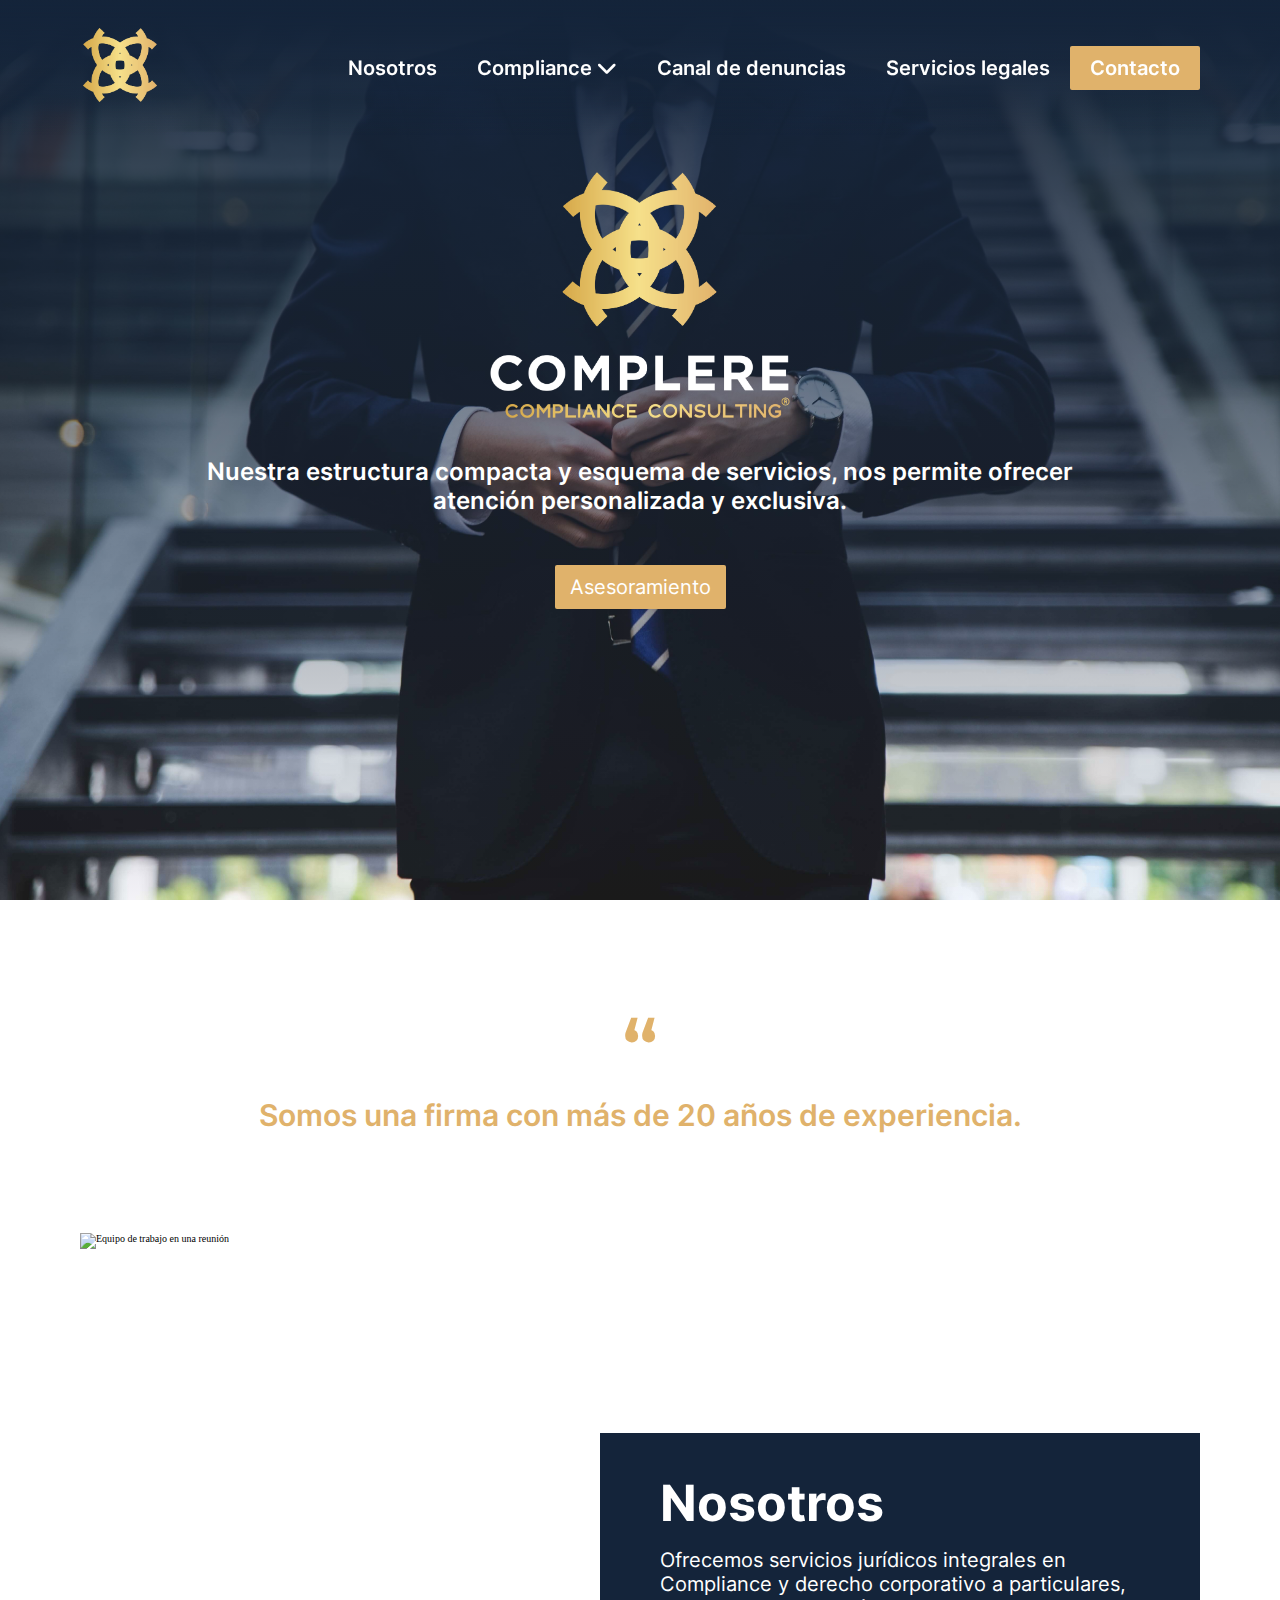
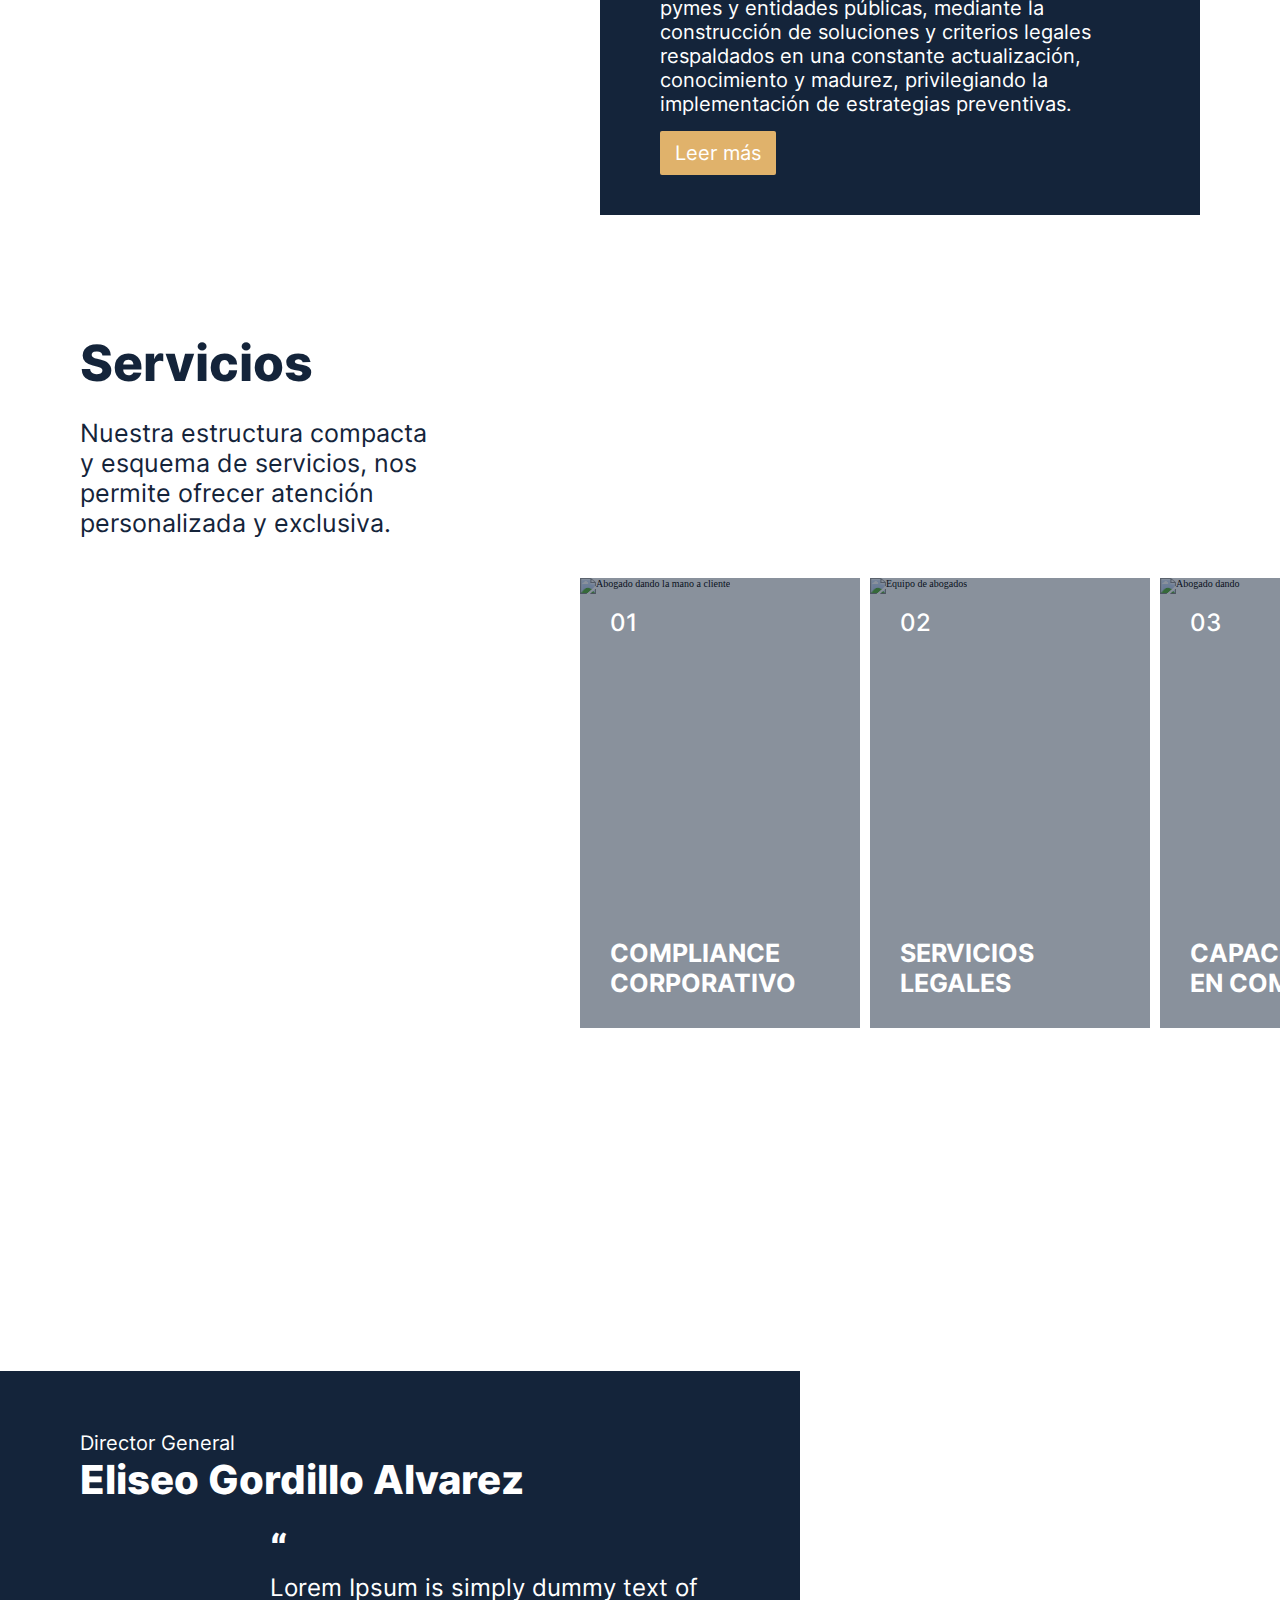
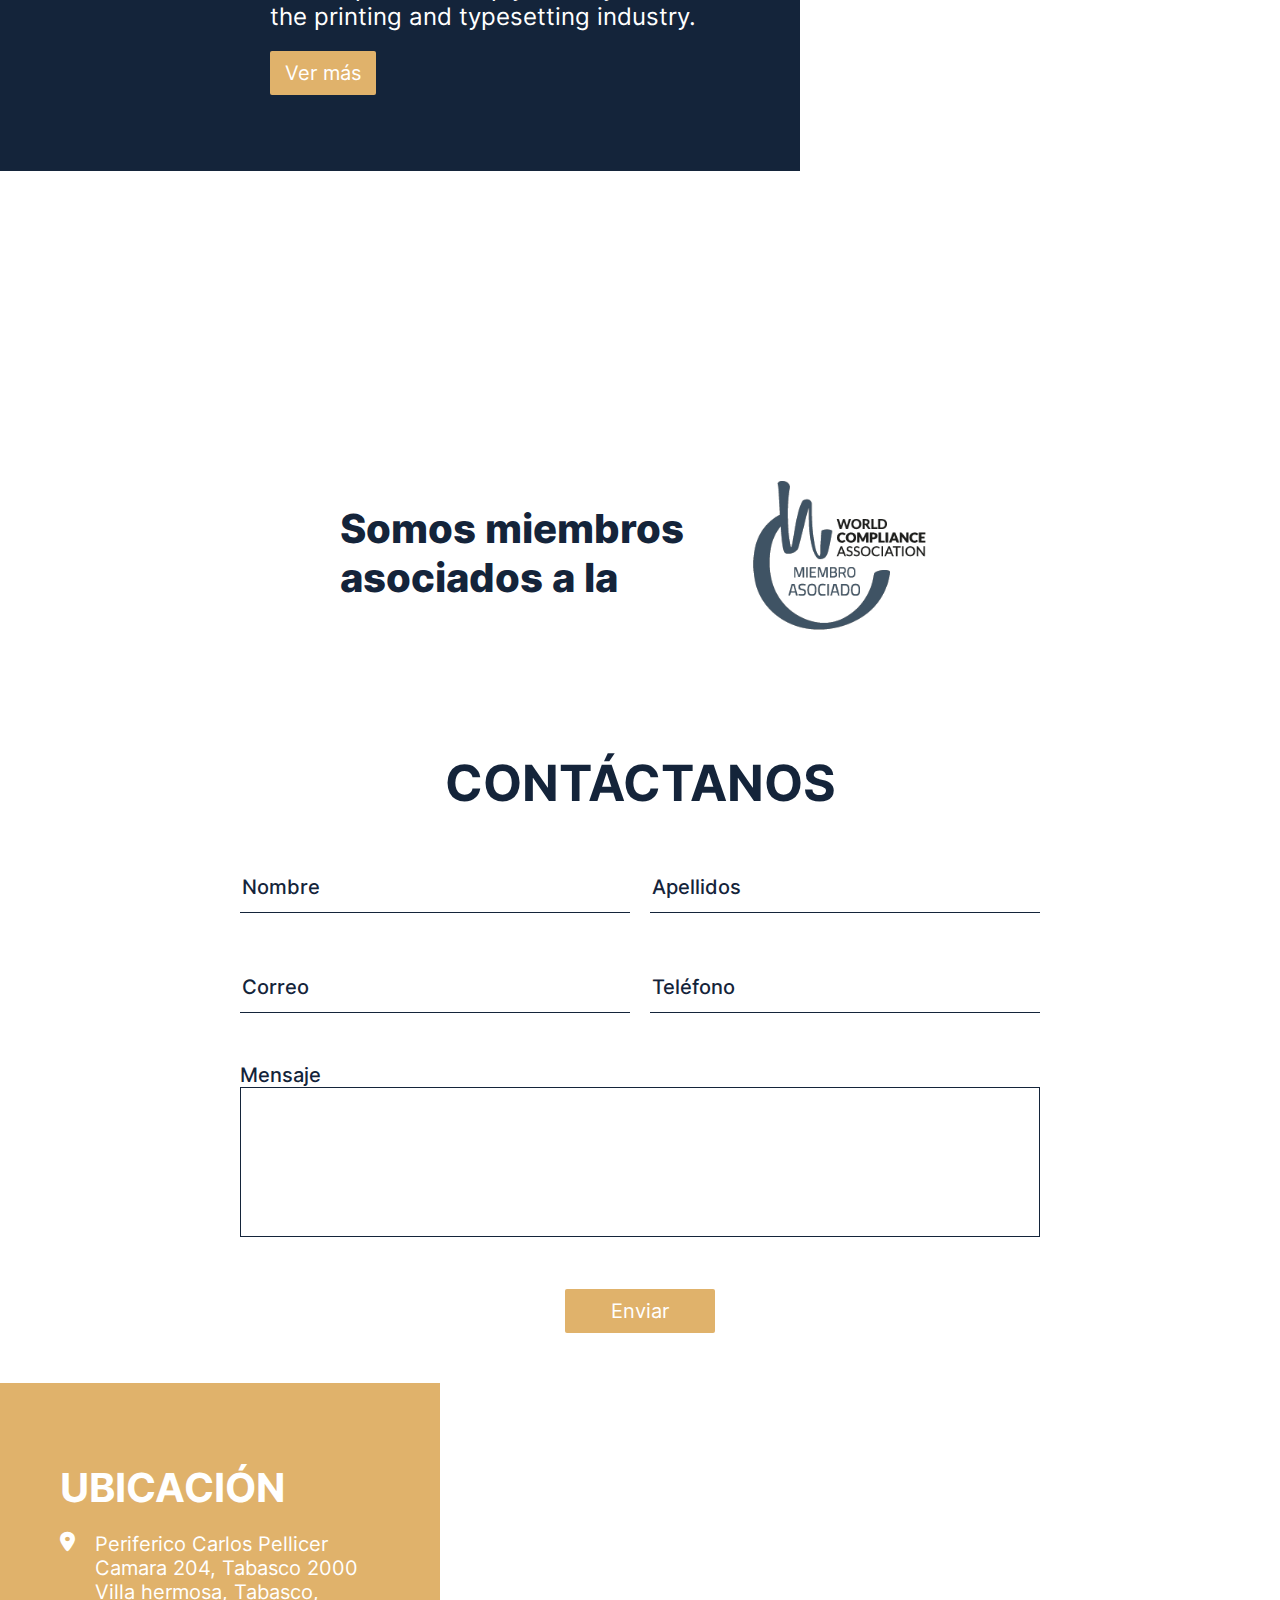
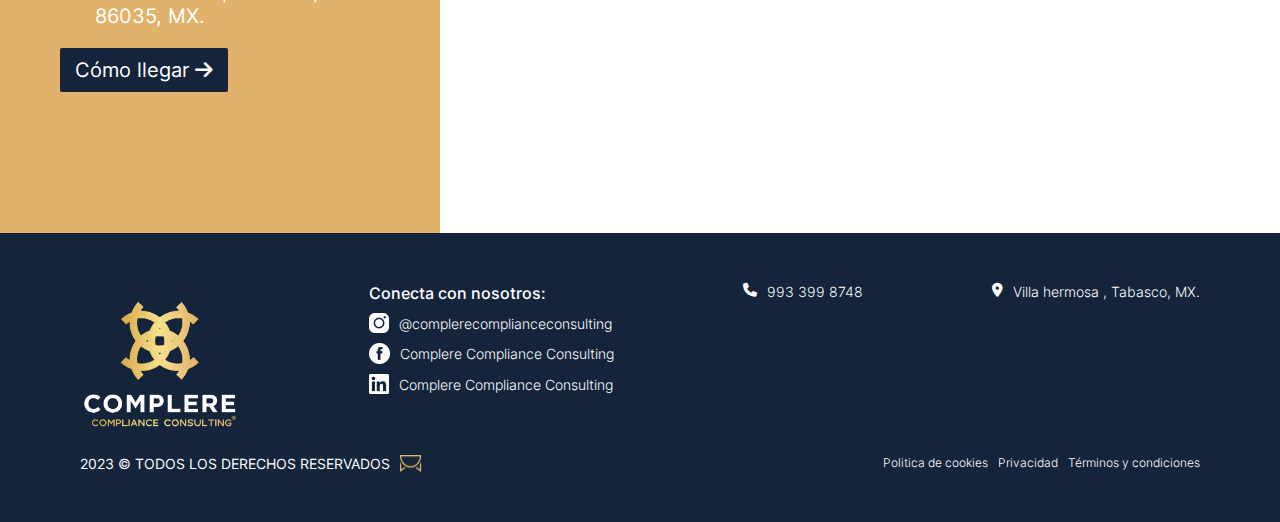
==== commit 9db74eaf: "add about page" ====
--- a/index.html
+++ b/index.html
@@ -24,7 +24,7 @@
                 </figure>
             </a>
             <ul class="menu">
-                <li><a href="">Nosotros</a></li>
+                <li><a href="#us">Nosotros</a></li>
                 <li class="dropdown">
                     <a href="" class="dropbtn">Compliance <i class="fa-solid fa-chevron-down"></i></a>
                     <div class="dropdown-content">
@@ -64,7 +64,7 @@
                         pymes y entidades públicas, mediante la construcción de soluciones y criterios legales
                         respaldados en una constante actualización, conocimiento y madurez, privilegiando la
                         implementación de estrategias preventivas.</p>
-                    <a href="" class="button button_gold">Leer más</a>
+                    <a href="about.html" class="button button_gold">Leer más</a>
                 </div>
             </div>
         </section>
--- a/css/style.css
+++ b/css/style.css
@@ -60,6 +60,7 @@
 
 html {
     font-size: 62.5%;
+    scroll-behavior: smooth;
 }
 
 :root {
@@ -278,7 +279,7 @@
     color: var(--gold);
     text-align: center;
     font-family: Montserrat;
-    font-size: 10rem;
+    font-size: 8rem;
     font-weight: 600;
 }
 
@@ -782,6 +783,247 @@
     height: 1.8rem;
 }
 
+#about {
+    padding: 2rem 0;
+    padding-top: 15vh;
+}
+
+#about .info {
+    display: flex;
+    flex-direction: column;
+    row-gap: 5rem;
+
+}
+
+#about .info>div {
+    display: flex;
+    flex-wrap: wrap;
+    justify-content: space-between;
+    column-gap: 5rem;
+    row-gap: 3rem;
+    align-items: center;
+}
+
+#about .info>div:first-child {
+    align-items: flex-start;
+}
+
+#about .info figure {
+    flex-basis: 40rem;
+    flex-grow: 1;
+    max-width: 100vw;
+    height: 40rem;
+}
+
+#about .info figure img {
+    width: 100%;
+    height: 100%;
+    /* object-fit: cover; */
+}
+
+#about .info .info__container {
+    padding: 0 1rem;
+    flex-basis: 50rem;
+    max-width: 100%;
+    flex-grow: 1;
+}
+
+#about .info .info__container p.description {
+    color: var(--dark-blue);
+    font-family: Inter;
+    font-size: 2rem;
+    font-weight: 400;
+}
+
+#about .info .info__container h3 {
+    color: var(--gold);
+    font-family: Inter;
+    font-size: 4rem;
+    font-weight: 600;
+    margin-bottom: 2rem;
+}
+
+#about .quotes {
+    width: fit-content;
+    height: fit-content;
+    max-height: 6rem;
+}
+
+#eliseo {
+    margin-top: 5rem;
+    display: flex;
+    flex-wrap: wrap;
+    justify-content: space-between;
+    column-gap: 5rem;
+}
+
+#eliseo>div {
+    flex-basis: 40rem;
+    flex-grow: 1;
+    column-gap: 2rem;
+}
+
+#eliseo figure {
+    width: 20rem;
+    height: 45rem;
+    flex-grow: 1;
+}
+
+#eliseo img {
+    width: 100%;
+    height: 100%;
+}
+
+#eliseo h4 {
+    color: var(--dark-blue);
+    font-family: Inter;
+    font-size: 2.5rem;
+    font-weight: 700;
+    margin: 2rem 0;
+}
+
+#eliseo .eliseo_academics p,
+#eliseo .eliseo_academics li {
+    color: var(--dark-blue);
+    font-family: Inter;
+    font-size: 2rem;
+    font-weight: 400;
+    list-style: disc;
+    margin: 1rem 0;
+}
+
+#eliseo .eliseo__pic {
+    display: flex;
+    flex-wrap: wrap;
+    /* max-width: 45rem; */
+    height: fit-content;
+}
+
+#eliseo .eliseo__pic .position p {
+    color: var(--dark-blue);
+    font-family: Inter;
+    font-size: 2rem;
+    font-weight: 700;
+}
+
+#eliseo .eliseo__pic .position h3 {
+    color: var(--dark-blue);
+    font-family: Inter;
+    font-size: 4rem;
+    font-weight: 700;
+    max-width: 20rem;
+    flex-basis: 20rem;
+    flex-grow: 1;
+}
+
+#eliseo .eliseo_academics {
+    padding: 1rem;
+}
+
+#presentation {
+    padding: 1rem;
+    padding-top: 15vh;
+    color: var(--dark-blue);
+}
+
+#presentation h2 {
+    font-family: Inter;
+    font-size: 4rem;
+    font-weight: 700;
+    margin-bottom: 2rem;
+    margin-top: 5rem;
+}
+
+#presentation p {
+    font-family: Inter;
+    font-size: 2rem;
+    font-weight: 400;
+    padding-bottom: 2rem;
+    width: 60rem;
+    max-width: calc(100vw - 2rem);
+}
+
+#presentation figure {
+    width: 100%;
+    height: 40rem;
+}
+
+#presentation img {
+    width: 100%;
+    height: 100%;
+}
+
+#content {
+    margin: 5rem 0;
+    padding: 0 1rem;
+}
+
+#content .item {
+    display: flex;
+    justify-content: space-between;
+    margin: 3rem 0;
+    margin-bottom: 5rem;
+}
+
+#content .item>p,
+#content .item h3 {
+    color: var(--dark-blue);
+    font-family: Inter;
+    font-size: 4rem;
+    font-weight: 700;
+    margin-bottom: 2rem;
+}
+
+#content .item__info {
+    max-width: 80rem;
+}
+
+#content .item__info ul {
+    list-style: disc;
+}
+
+.item__info p,
+.item__info li {
+    color: var(--dark-blue);
+    font-family: Inter;
+    font-size: 2.4rem;
+    font-weight: 400;
+    max-width: 80%;
+    margin-bottom: 2rem;
+}
+
+#cta {
+    margin: 5rem 0;
+    display: flex;
+    flex-wrap: wrap;
+    column-gap: 5rem;
+}
+
+#cta .cta__copy h2 {
+    color: var(--dark-blue);
+    font-family: Inter;
+    font-size: 5rem;
+    font-weight: 700;
+    margin-bottom: 4rem;
+}
+
+#cta figure {
+    flex-basis: 60rem;
+    flex-grow: 1;
+}
+
+#cta figure img {
+    width: 100%;
+}
+
+#cta .cta__copy {
+    flex-basis: 45rem;
+}
+
+#cta .button:hover {
+    border: 2px solid var(--gold);
+}
+
 
 @media screen and (min-width: 769px) {
     header {
@@ -929,6 +1171,53 @@
         padding: 2rem 6rem;
     }
 
+    #about {
+        padding: 6rem 8rem;
+    }
+
+    #about .info {
+        margin-top: 5rem
+    }
+
+    #about .info figure {
+        height: 60rem;
+    }
+
+    #about .info .info__container {
+        padding: 0;
+    }
+
+    #about .info>div:last-child .info__container {
+        order: -1;
+    }
+
+    #eliseo {
+        padding: 8rem;
+    }
+
+    #eliseo .eliseo_academics {
+        max-width: 55rem;
+        padding: 0;
+    }
+
+    #presentation {
+        padding-left: 8rem;
+        padding-right: 8rem;
+    }
+
+    #content {
+        margin: 5rem 0;
+        padding: 0 8rem;
+    }
+
+    #cta {
+        padding: 0 8rem;
+    }
+
+    #cta .cta__copy {
+        order: -1;
+    }
+
 }
 
 @keyframes dropdown {
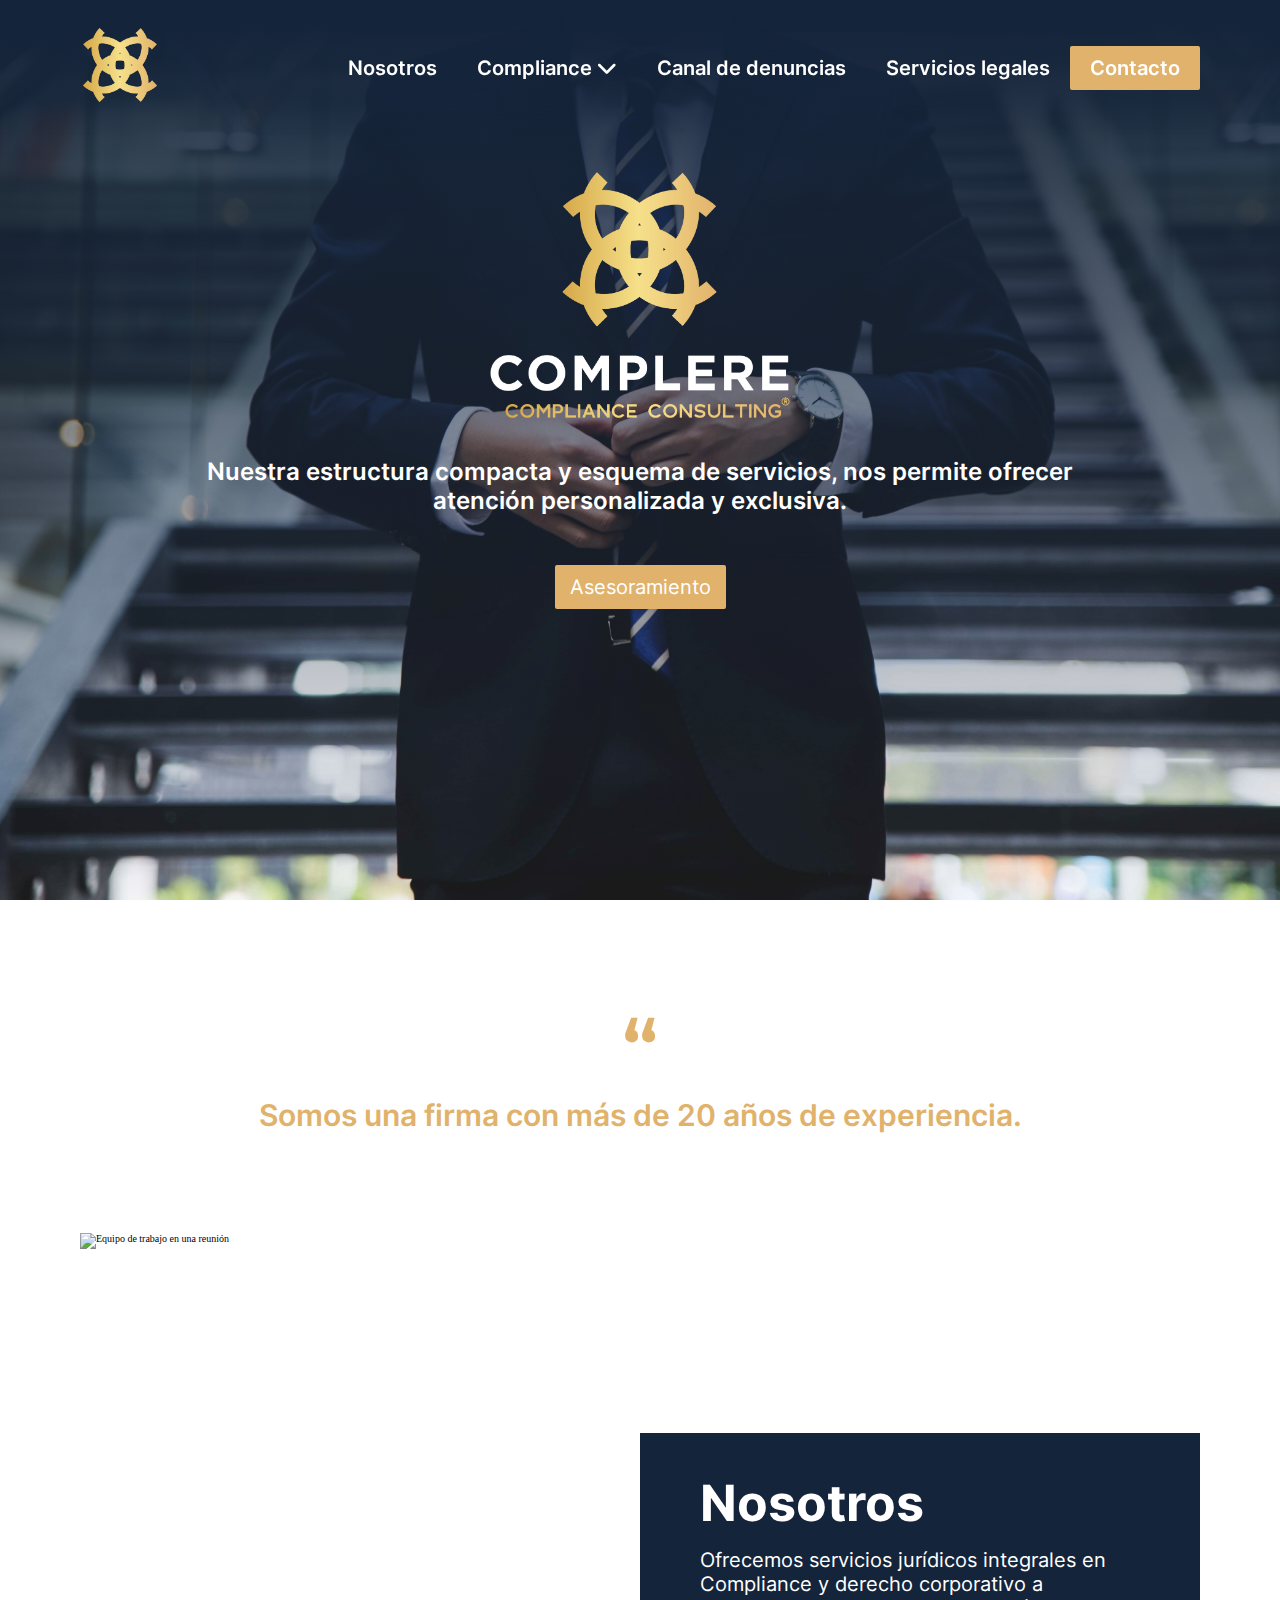
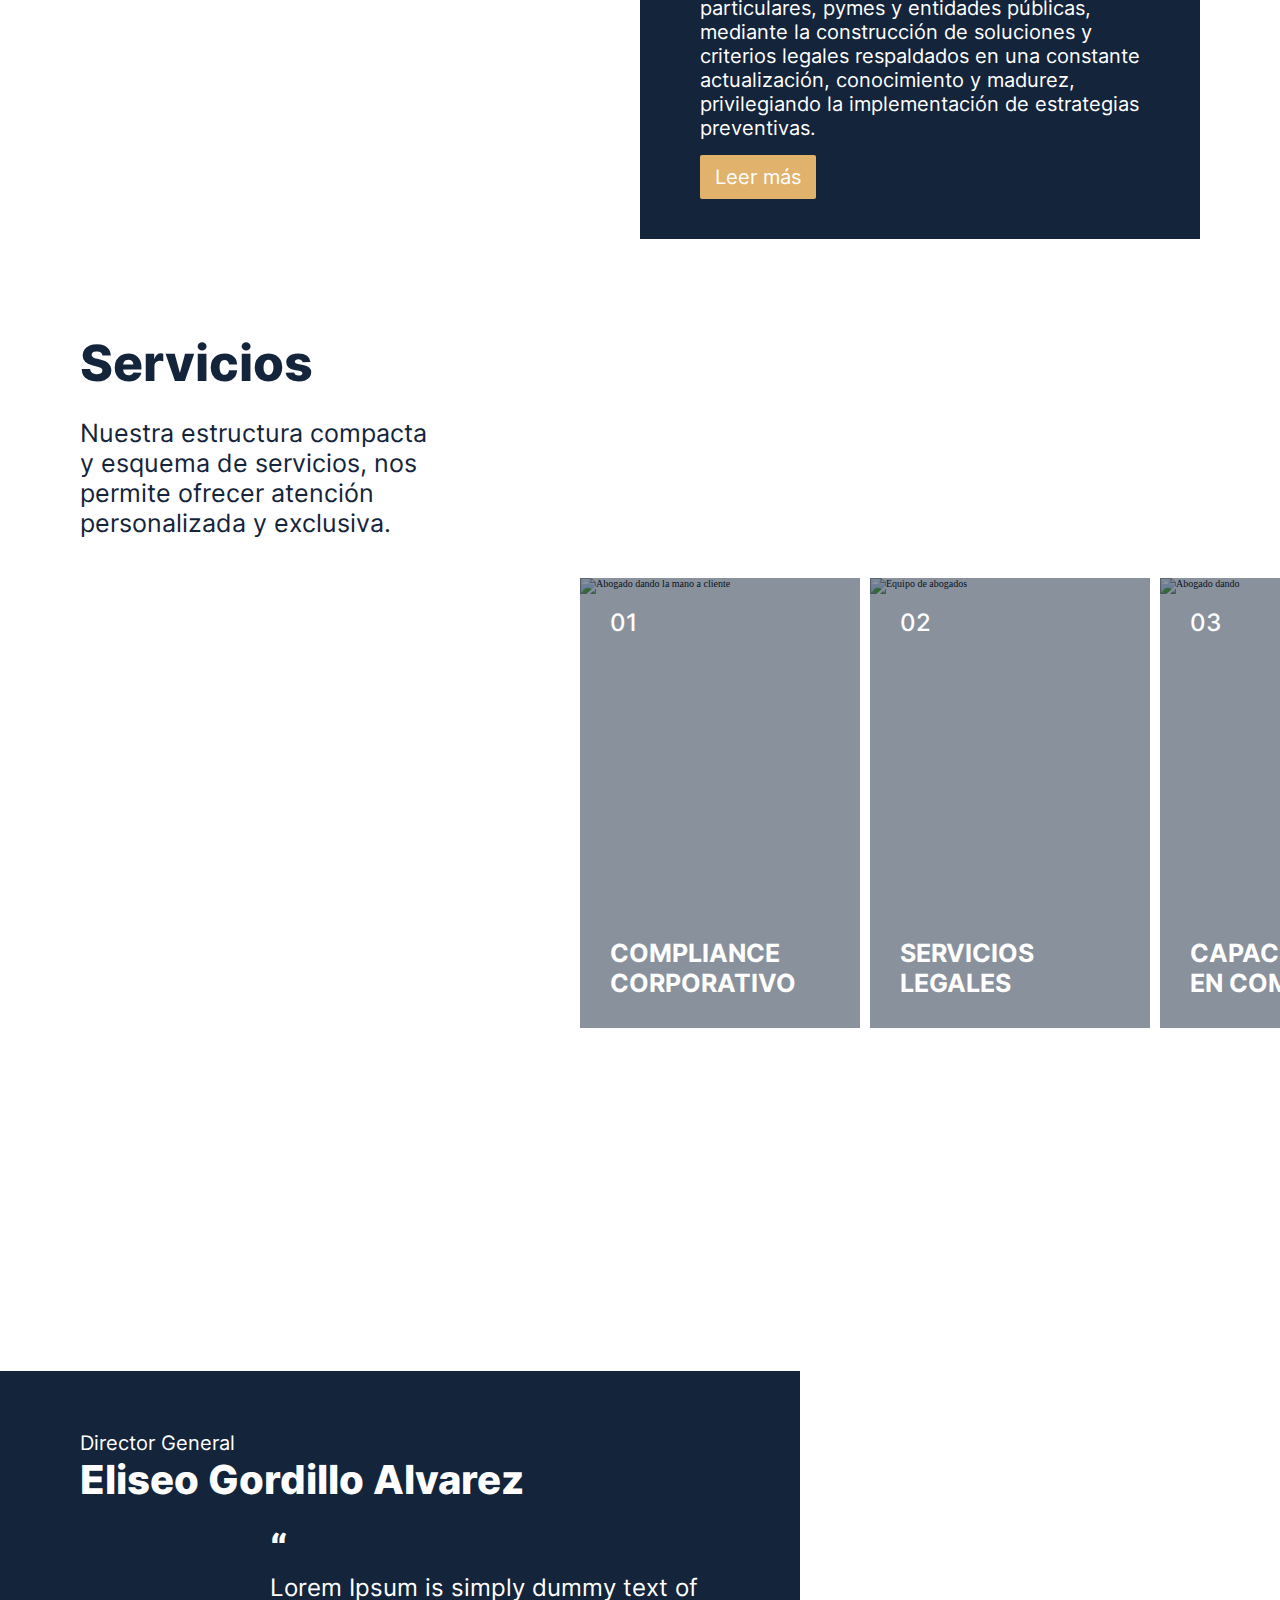
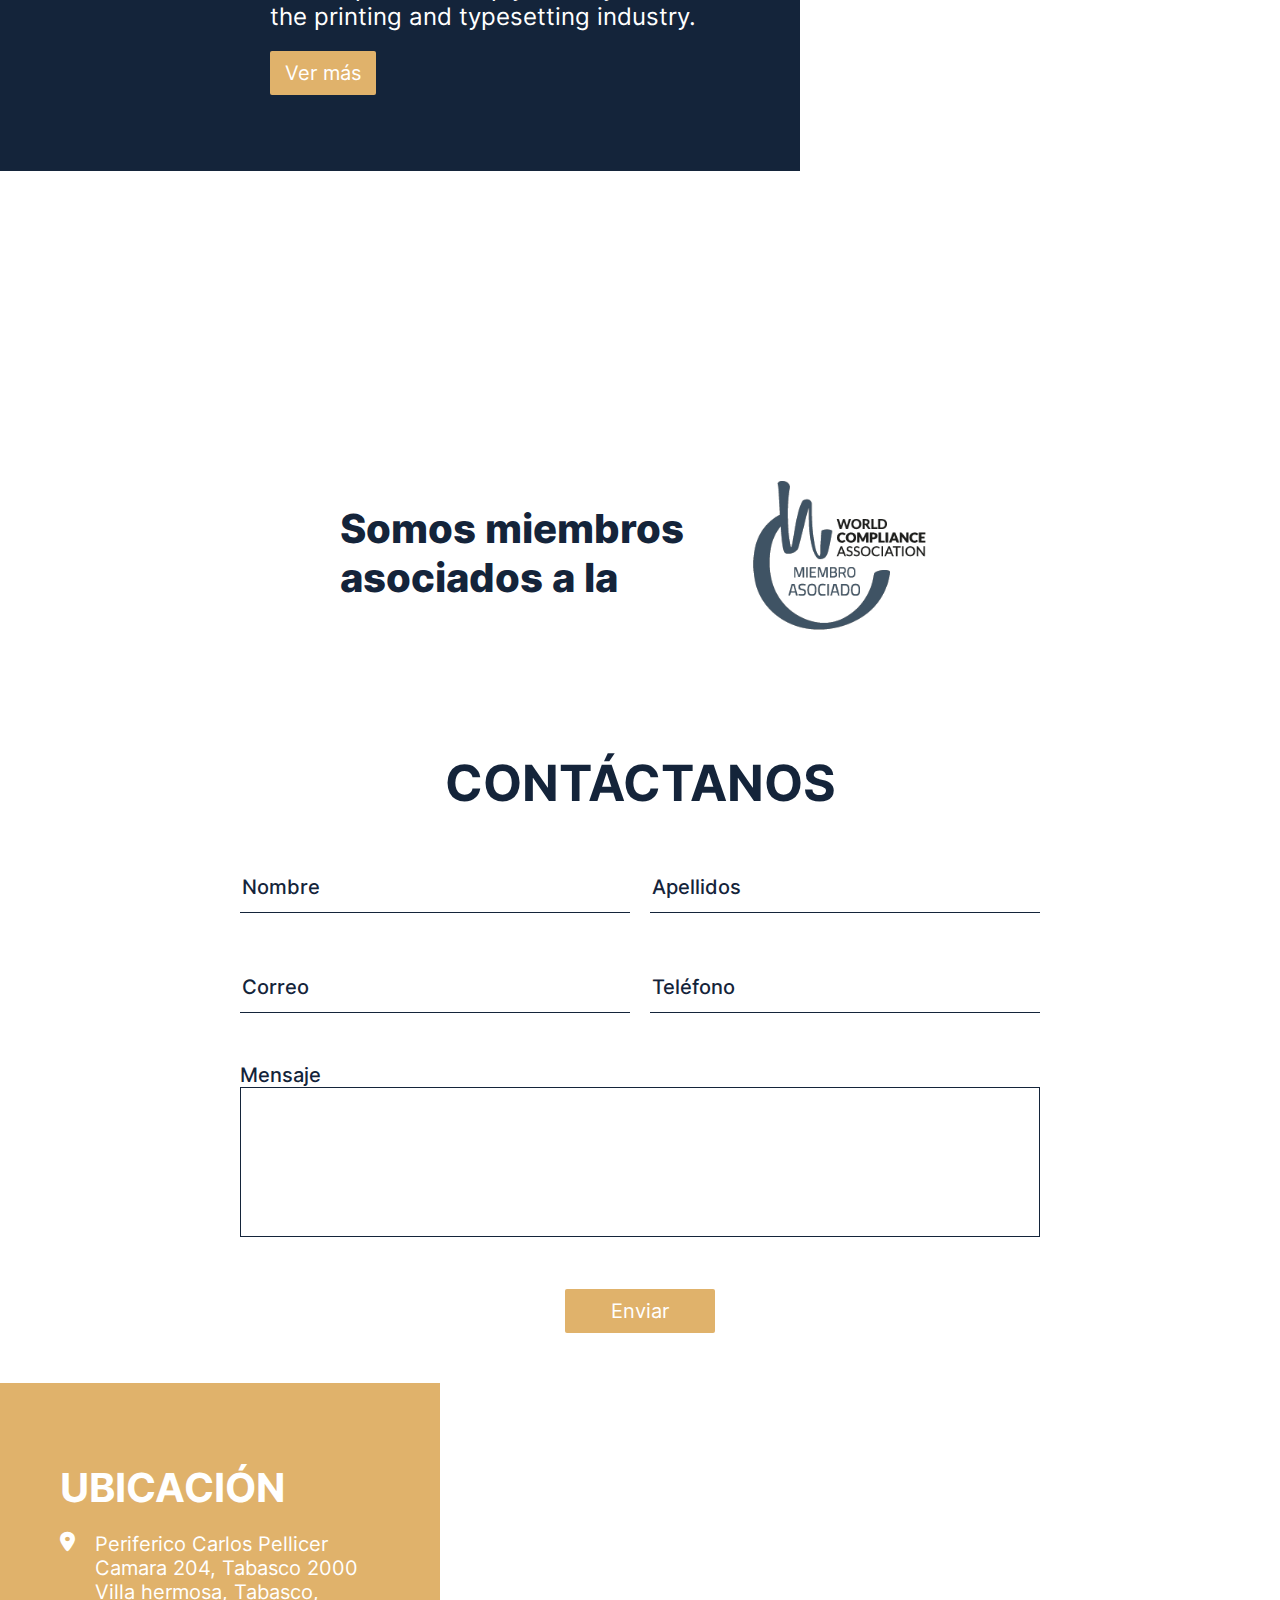
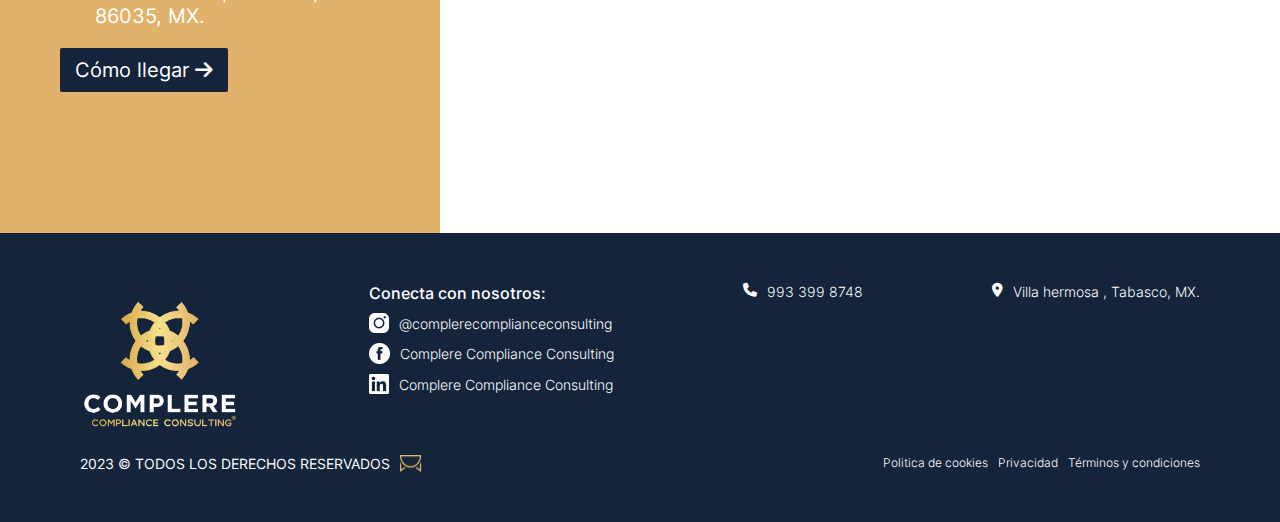
==== commit f689b07f: "training and services pages" ====
--- a/index.html
+++ b/index.html
@@ -26,14 +26,14 @@
             <ul class="menu">
                 <li><a href="#us">Nosotros</a></li>
                 <li class="dropdown">
-                    <a href="" class="dropbtn">Compliance <i class="fa-solid fa-chevron-down"></i></a>
+                    <a href="#" class="dropbtn">Compliance <i class="fa-solid fa-chevron-down"></i></a>
                     <div class="dropdown-content">
-                        <a href="">Compliance Corporativo</a>
-                        <a href="">Capacitación en Compliance</a>
+                        <a href="corporative.html">Compliance Corporativo</a>
+                        <a href="training.html">Capacitación en Compliance</a>
                     </div>
                 </li>
                 <li><a href="complaints.html">Canal de denuncias</a></li>
-                <li><a href="">Servicios legales</a></li>
+                <li><a href="services.html">Servicios legales</a></li>
                 <li><a href="contact.html">Contacto</a></li>
             </ul>
             <i class="fa-solid fa-bars menu__button"></i>
--- a/css/style.css
+++ b/css/style.css
@@ -298,7 +298,7 @@
 }
 
 #us .container figure {
-    width: 75rem;
+    width: 60%;
     max-width: 100vw;
     height: 45rem;
     margin-top: 10rem;
@@ -317,10 +317,11 @@
     row-gap: 3rem;
     flex-direction: column;
     justify-content: space-between;
-    width: 60rem;
+    width: 50%;
     height: fit-content;
     max-width: 100vw;
     position: absolute;
+    flex-grow: 1;
 }
 
 #us h2 {
@@ -865,8 +866,12 @@
 
 #eliseo figure {
     width: 20rem;
-    height: 45rem;
+    /* max-width: 30%; */
+    min-width: 25%;
+    /* height: 45rem; */
     flex-grow: 1;
+    flex-basis: 20rem;
+    aspect-ratio: 1/1;
 }
 
 #eliseo img {
@@ -918,6 +923,7 @@
 
 #eliseo .eliseo_academics {
     padding: 1rem;
+    flex-grow: 1;
 }
 
 #presentation {
@@ -945,7 +951,8 @@
 
 #presentation figure {
     width: 100%;
-    height: 40rem;
+    /* height: 40rem; */
+    aspect-ratio: 3/1;
 }
 
 #presentation img {
@@ -963,6 +970,7 @@
     justify-content: space-between;
     margin: 3rem 0;
     margin-bottom: 5rem;
+    column-gap: 4rem;
 }
 
 #content .item>p,
@@ -1018,6 +1026,8 @@
 
 #cta .cta__copy {
     flex-basis: 45rem;
+    margin-bottom: 2rem;
+    padding: 0 1rem;
 }
 
 #cta .button:hover {
@@ -1173,6 +1183,7 @@
 
     #about {
         padding: 6rem 8rem;
+        padding-top: 15vh;
     }
 
     #about .info {
@@ -1196,7 +1207,7 @@
     }
 
     #eliseo .eliseo_academics {
-        max-width: 55rem;
+        /* max-width: 55rem; */
         padding: 0;
     }
 
